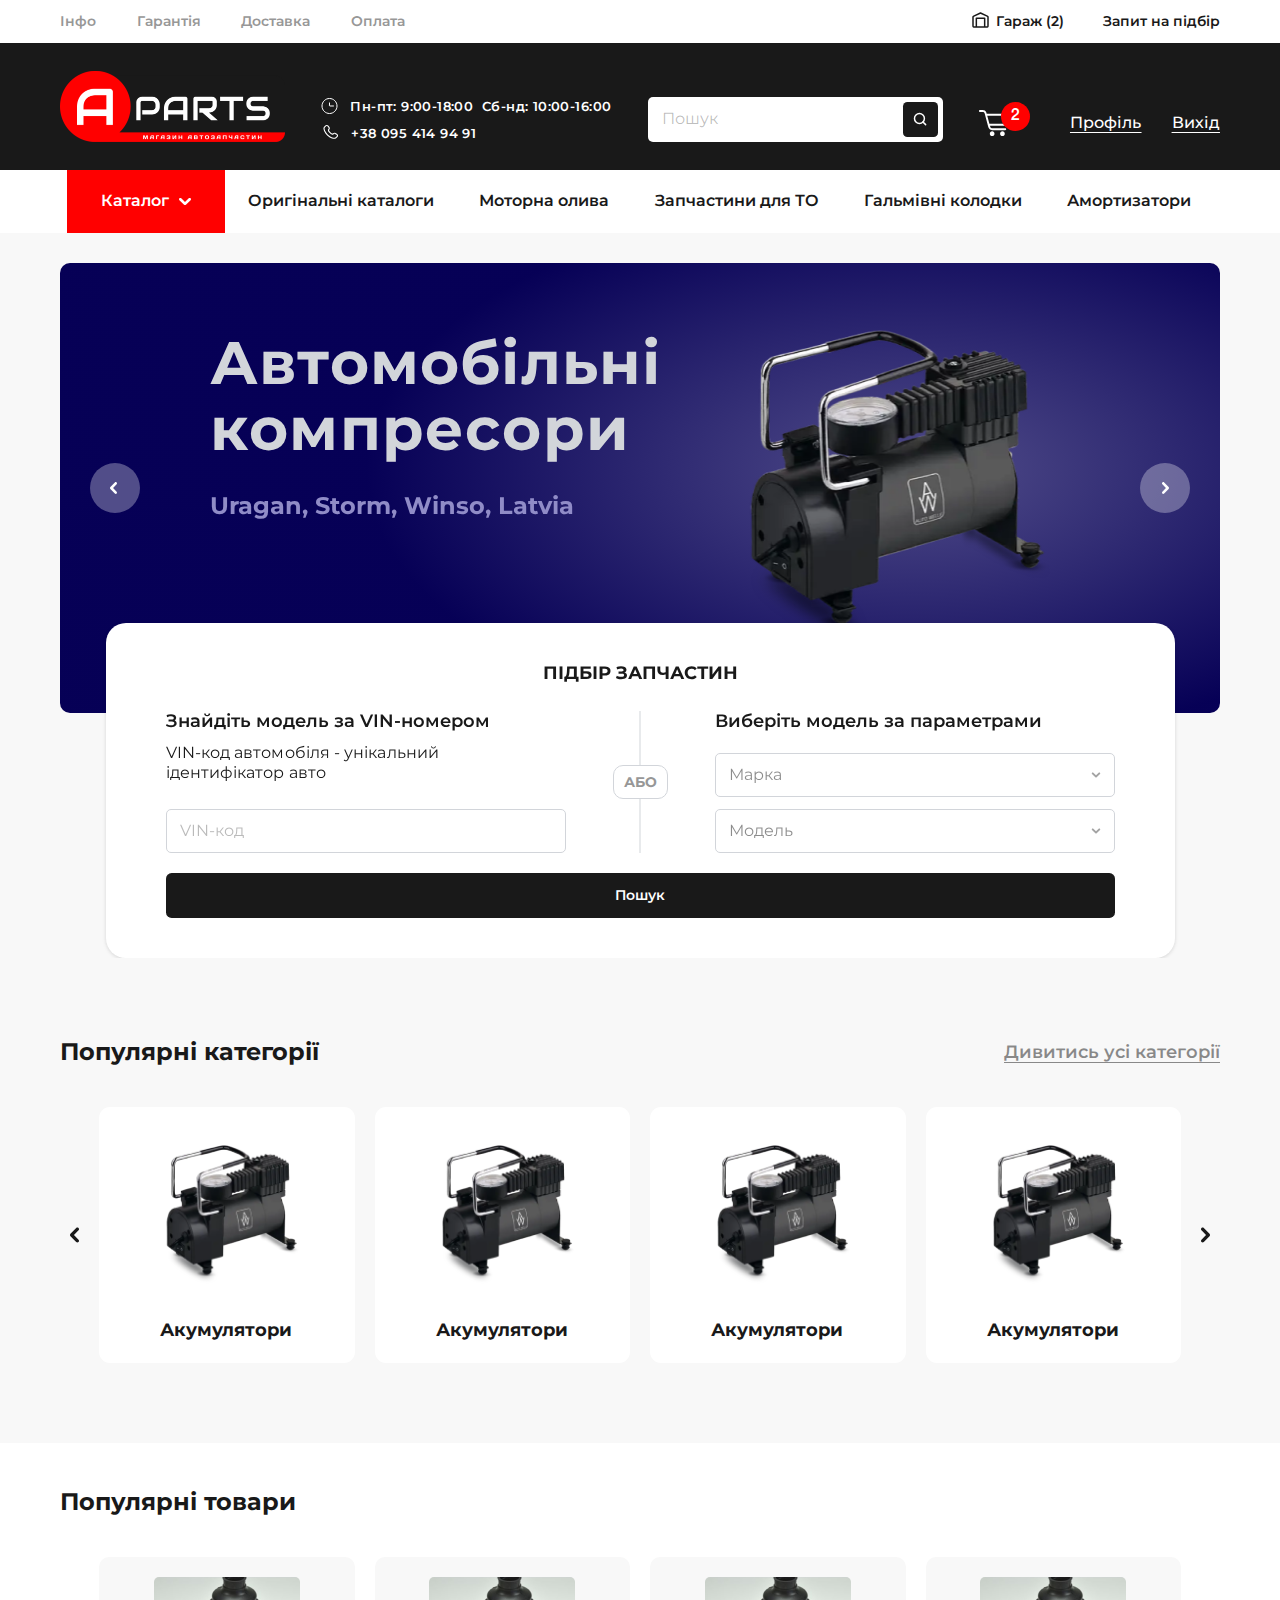
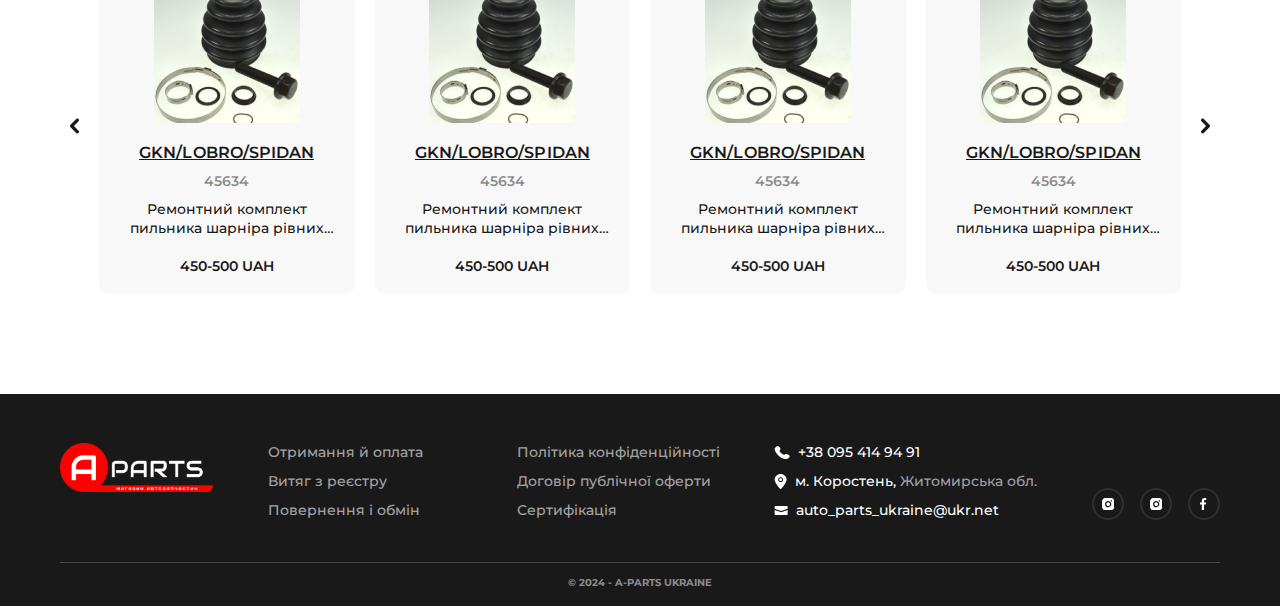
==== index.html @ 51a77a79 "first commit" ====
<!DOCTYPE html>
<html lang="uk">
<head>
    <meta charset="UTF-8">
    <meta name="viewport" content="width=device-width, initial-scale=1.0">  
    <title>Aparts</title>
    <link rel="preconnect" href="https://fonts.googleapis.com">
    <link rel="preconnect" href="https://fonts.gstatic.com" crossorigin>
    <link href="https://fonts.googleapis.com/css2?family=Montserrat:ital,wght@0,100..900;1,100..900&display=swap" rel="stylesheet">
    <link rel="stylesheet" href="https://cdn.jsdelivr.net/npm/swiper@11/swiper-bundle.min.css">
    <link rel="stylesheet" href="css/style.css">
    <link rel="stylesheet" href="css/index.css">
</head>
<body class="body"> 
    <header class="header">
        <div class="container">
            <div class="header__top">
                <nav class="header__top-menu">
                    <ul>
                        <li>
                            <a href="#">Інфо</a>
                        </li>
                        <li>
                            <a href="#">Гарантія</a>
                        </li>
                        <li>
                            <a href="#">Доставка</a>
                        </li>
                        <li>
                            <a href="#">Оплата</a>
                        </li>
                    </ul>
                </nav>
                <div class="header__top-end">
                    <a class="header__top-garage" href="#">
                        <div class="header__garage--icon">
                            <svg xmlns="http://www.w3.org/2000/svg" width="17" height="16" viewBox="0 0 17 16" fill="none">
                                <path d="M4.33333 15H2.33333C1.86662 15 1.63327 15 1.45501 14.9046C1.29821 14.8207 1.17072 14.6869 1.09082 14.5223C1 14.3351 1 14.0901 1 13.6V5.40982C1 5.0805 1 4.91584 1.04933 4.77208C1.09292 4.64501 1.16394 4.53026 1.25683 4.43683C1.3619 4.33112 1.50521 4.26424 1.79182 4.13049L8.5 1L15.2082 4.13049C15.4948 4.26424 15.6381 4.33112 15.7432 4.43683C15.8361 4.53026 15.9071 4.64501 15.9507 4.77208C16 4.91584 16 5.0805 16 5.40982V13.6C16 14.0901 16 14.3351 15.9092 14.5223C15.8293 14.6869 15.7018 14.8207 15.545 14.9046C15.3668 15 15.1334 15 14.6667 15H12.6667M4.33333 15V6.25H12.6667V15M4.33333 15H12.6667" stroke="#191919" stroke-width="1.5" stroke-linecap="round" stroke-linejoin="round"/>
                            </svg>
                            <span>2</span>
                        </div>
                        <p>Гараж <span>(2)</span></p>
                    </a> 
                    <a class="header__top-request" href="#">Запит на підбір</a>
                </div>
            </div>
        </div>
        <div class="header__inner">
            <div class="container">
                <div class="header__about-mobile">
                    <p class="header__about-item">
                        <svg xmlns="http://www.w3.org/2000/svg" width="17" height="16" viewBox="0 0 17 16" fill="none">
                            <path d="M8.5 15.5C12.6421 15.5 16 12.1421 16 8C16 3.85786 12.6421 0.5 8.5 0.5C4.35786 0.5 1 3.85786 1 8C1 12.1421 4.35786 15.5 8.5 15.5Z" stroke="white"></path>
                            <path d="M12.4706 7.99967H8.72059C8.59874 7.99967 8.5 7.90094 8.5 7.77909V4.91144" stroke="white" stroke-linecap="round"></path>
                        </svg>
                        Пн-пт: 9:00-18:00&nbsp;&nbsp;Сб-нд: 10:00-16:00
                    </p>
                    <a class="header__about-item" href="tel:+380954149491">
                        <svg xmlns="http://www.w3.org/2000/svg" width="18" height="18" viewBox="0 0 18 18" fill="none">
                            <path d="M12.4722 10.4183L12.8138 10.0786L12.0205 9.28083L11.679 9.6205L12.4722 10.4183ZM13.961 9.93633L15.3939 10.7153L15.9312 9.72693L14.4983 8.94798L13.961 9.93633ZM15.6697 12.2634L14.6043 13.3228L15.3975 14.1206L16.4629 13.0612L15.6697 12.2634ZM13.9551 13.6639C12.8676 13.7652 10.0542 13.6749 7.00817 10.6461L6.21494 11.4439C9.53899 14.7491 12.7027 14.9105 14.0595 14.784L13.9551 13.6639ZM7.00817 10.6461C4.10464 7.75908 3.62367 5.33084 3.5638 4.27739L2.44061 4.34122C2.51596 5.6671 3.11151 8.3581 6.21494 11.4439L7.00817 10.6461ZM8.03966 6.01091L8.25476 5.79702L7.46156 4.99927L7.24645 5.21315L8.03966 6.01091ZM8.42599 3.07061L7.48027 1.80731L6.57968 2.48152L7.52539 3.74482L8.42599 3.07061ZM4.29951 1.53235L3.12231 2.70286L3.91554 3.50062L5.09274 2.33011L4.29951 1.53235ZM7.64306 5.61203C7.24645 5.21315 7.24591 5.21368 7.24537 5.21422C7.24519 5.2144 7.24465 5.21495 7.24429 5.21532C7.24355 5.21606 7.2428 5.21681 7.24204 5.21758C7.24052 5.21913 7.23895 5.22075 7.23733 5.22243C7.23408 5.2258 7.23064 5.22944 7.22703 5.23337C7.21979 5.24122 7.21185 5.25021 7.20334 5.26035C7.18634 5.28064 7.16707 5.30563 7.14682 5.33551C7.10623 5.39543 7.06199 5.47465 7.02445 5.57428C6.94786 5.77757 6.90679 6.04555 6.95827 6.37739C7.05895 7.02635 7.50589 7.88358 8.65076 9.02193L9.44396 8.22415C8.37259 7.15884 8.11736 6.51055 8.06996 6.20492C8.04739 6.05947 8.07079 5.98788 8.07724 5.97094C8.08114 5.96045 8.08301 5.95938 8.07821 5.96654C8.07581 5.97004 8.07184 5.97552 8.06561 5.98291C8.06254 5.98661 8.05886 5.9908 8.05459 5.99546C8.05241 5.99779 8.05016 6.00025 8.04761 6.00282C8.04641 6.00411 8.04514 6.00542 8.04379 6.00677C8.04311 6.00745 8.04244 6.00813 8.04176 6.00882C8.04146 6.00916 8.04094 6.00969 8.04071 6.00986C8.04019 6.01039 8.03966 6.01091 7.64306 5.61203ZM8.65076 9.02193C9.79601 10.1607 10.6572 10.6038 11.3073 10.7036C11.6394 10.7545 11.9073 10.7139 12.1104 10.6382C12.21 10.6011 12.2894 10.5573 12.3494 10.5171C12.3794 10.497 12.4044 10.4779 12.4248 10.461C12.435 10.4526 12.444 10.4448 12.4518 10.4376C12.4558 10.434 12.4595 10.4306 12.4629 10.4274C12.4646 10.4257 12.4662 10.4241 12.4677 10.4226C12.4685 10.4219 12.4692 10.4211 12.47 10.4204C12.4704 10.42 12.471 10.4195 12.4711 10.4193C12.4716 10.4188 12.4722 10.4183 12.0756 10.0194C11.679 9.6205 11.6795 9.61998 11.68 9.61945C11.6802 9.6193 11.6807 9.61878 11.6811 9.6184C11.6817 9.61773 11.6824 9.61705 11.6831 9.61638C11.6845 9.6151 11.6858 9.61383 11.6871 9.61255C11.6897 9.61008 11.6922 9.60783 11.6945 9.60565C11.6991 9.60145 11.7033 9.59778 11.7071 9.59478C11.7144 9.58863 11.7199 9.58473 11.7233 9.5824C11.7303 9.57775 11.7288 9.57985 11.7177 9.58398C11.6994 9.5908 11.6258 9.61428 11.4779 9.59155C11.1679 9.54408 10.515 9.28908 9.44396 8.22415L8.65076 9.02193ZM7.48027 1.80731C6.71579 0.786118 5.21251 0.62453 4.29951 1.53235L5.09274 2.33011C5.4915 1.9336 6.19971 1.97396 6.57968 2.48152L7.48027 1.80731ZM3.5638 4.27739C3.54904 4.01781 3.6681 3.74665 3.91554 3.50062L3.12231 2.70286C2.71932 3.10356 2.4025 3.67079 2.44061 4.34122L3.5638 4.27739ZM14.6043 13.3228C14.3982 13.5278 14.1772 13.6432 13.9551 13.6639L14.0595 14.784C14.6104 14.7327 15.0618 14.4543 15.3975 14.1206L14.6043 13.3228ZM8.25476 5.79702C8.99314 5.06283 9.04804 3.90153 8.42599 3.07061L7.52539 3.74482C7.82801 4.14906 7.78301 4.67964 7.46156 4.99927L8.25476 5.79702ZM15.3939 10.7153C16.0072 11.0487 16.1028 11.8328 15.6697 12.2634L16.4629 13.0612C17.4681 12.0617 17.1582 10.3939 15.9312 9.72693L15.3939 10.7153ZM12.8138 10.0786C13.1018 9.79225 13.5654 9.7213 13.961 9.93633L14.4983 8.94798C13.6856 8.50615 12.677 8.62818 12.0205 9.28083L12.8138 10.0786Z" fill="white"></path>
                        </svg>
                        <span>+38 095 414 94 91</span>
                    </a>
                </div>
                <div class="header__main">
                    <a class="header__logo" href="index.html">
                        <img src="img/logo.png" alt="logo">
                    </a>
                    <div class="header__about">
                        <p class="header__about-item">
                            <svg xmlns="http://www.w3.org/2000/svg" width="17" height="16" viewBox="0 0 17 16" fill="none">
                                <path d="M8.5 15.5C12.6421 15.5 16 12.1421 16 8C16 3.85786 12.6421 0.5 8.5 0.5C4.35786 0.5 1 3.85786 1 8C1 12.1421 4.35786 15.5 8.5 15.5Z" stroke="white"/>
                                <path d="M12.4706 7.99967H8.72059C8.59874 7.99967 8.5 7.90094 8.5 7.77909V4.91144" stroke="white" stroke-linecap="round"/>
                            </svg>
                            Пн-пт: 9:00-18:00&nbsp;&nbsp;<br>Сб-нд: 10:00-16:00
                        </p>
                        <a class="header__about-item" href="tel:+380954149491">
                            <svg xmlns="http://www.w3.org/2000/svg" width="18" height="18" viewBox="0 0 18 18" fill="none">
                                <path d="M12.4722 10.4183L12.8138 10.0786L12.0205 9.28083L11.679 9.6205L12.4722 10.4183ZM13.961 9.93633L15.3939 10.7153L15.9312 9.72693L14.4983 8.94798L13.961 9.93633ZM15.6697 12.2634L14.6043 13.3228L15.3975 14.1206L16.4629 13.0612L15.6697 12.2634ZM13.9551 13.6639C12.8676 13.7652 10.0542 13.6749 7.00817 10.6461L6.21494 11.4439C9.53899 14.7491 12.7027 14.9105 14.0595 14.784L13.9551 13.6639ZM7.00817 10.6461C4.10464 7.75908 3.62367 5.33084 3.5638 4.27739L2.44061 4.34122C2.51596 5.6671 3.11151 8.3581 6.21494 11.4439L7.00817 10.6461ZM8.03966 6.01091L8.25476 5.79702L7.46156 4.99927L7.24645 5.21315L8.03966 6.01091ZM8.42599 3.07061L7.48027 1.80731L6.57968 2.48152L7.52539 3.74482L8.42599 3.07061ZM4.29951 1.53235L3.12231 2.70286L3.91554 3.50062L5.09274 2.33011L4.29951 1.53235ZM7.64306 5.61203C7.24645 5.21315 7.24591 5.21368 7.24537 5.21422C7.24519 5.2144 7.24465 5.21495 7.24429 5.21532C7.24355 5.21606 7.2428 5.21681 7.24204 5.21758C7.24052 5.21913 7.23895 5.22075 7.23733 5.22243C7.23408 5.2258 7.23064 5.22944 7.22703 5.23337C7.21979 5.24122 7.21185 5.25021 7.20334 5.26035C7.18634 5.28064 7.16707 5.30563 7.14682 5.33551C7.10623 5.39543 7.06199 5.47465 7.02445 5.57428C6.94786 5.77757 6.90679 6.04555 6.95827 6.37739C7.05895 7.02635 7.50589 7.88358 8.65076 9.02193L9.44396 8.22415C8.37259 7.15884 8.11736 6.51055 8.06996 6.20492C8.04739 6.05947 8.07079 5.98788 8.07724 5.97094C8.08114 5.96045 8.08301 5.95938 8.07821 5.96654C8.07581 5.97004 8.07184 5.97552 8.06561 5.98291C8.06254 5.98661 8.05886 5.9908 8.05459 5.99546C8.05241 5.99779 8.05016 6.00025 8.04761 6.00282C8.04641 6.00411 8.04514 6.00542 8.04379 6.00677C8.04311 6.00745 8.04244 6.00813 8.04176 6.00882C8.04146 6.00916 8.04094 6.00969 8.04071 6.00986C8.04019 6.01039 8.03966 6.01091 7.64306 5.61203ZM8.65076 9.02193C9.79601 10.1607 10.6572 10.6038 11.3073 10.7036C11.6394 10.7545 11.9073 10.7139 12.1104 10.6382C12.21 10.6011 12.2894 10.5573 12.3494 10.5171C12.3794 10.497 12.4044 10.4779 12.4248 10.461C12.435 10.4526 12.444 10.4448 12.4518 10.4376C12.4558 10.434 12.4595 10.4306 12.4629 10.4274C12.4646 10.4257 12.4662 10.4241 12.4677 10.4226C12.4685 10.4219 12.4692 10.4211 12.47 10.4204C12.4704 10.42 12.471 10.4195 12.4711 10.4193C12.4716 10.4188 12.4722 10.4183 12.0756 10.0194C11.679 9.6205 11.6795 9.61998 11.68 9.61945C11.6802 9.6193 11.6807 9.61878 11.6811 9.6184C11.6817 9.61773 11.6824 9.61705 11.6831 9.61638C11.6845 9.6151 11.6858 9.61383 11.6871 9.61255C11.6897 9.61008 11.6922 9.60783 11.6945 9.60565C11.6991 9.60145 11.7033 9.59778 11.7071 9.59478C11.7144 9.58863 11.7199 9.58473 11.7233 9.5824C11.7303 9.57775 11.7288 9.57985 11.7177 9.58398C11.6994 9.5908 11.6258 9.61428 11.4779 9.59155C11.1679 9.54408 10.515 9.28908 9.44396 8.22415L8.65076 9.02193ZM7.48027 1.80731C6.71579 0.786118 5.21251 0.62453 4.29951 1.53235L5.09274 2.33011C5.4915 1.9336 6.19971 1.97396 6.57968 2.48152L7.48027 1.80731ZM3.5638 4.27739C3.54904 4.01781 3.6681 3.74665 3.91554 3.50062L3.12231 2.70286C2.71932 3.10356 2.4025 3.67079 2.44061 4.34122L3.5638 4.27739ZM14.6043 13.3228C14.3982 13.5278 14.1772 13.6432 13.9551 13.6639L14.0595 14.784C14.6104 14.7327 15.0618 14.4543 15.3975 14.1206L14.6043 13.3228ZM8.25476 5.79702C8.99314 5.06283 9.04804 3.90153 8.42599 3.07061L7.52539 3.74482C7.82801 4.14906 7.78301 4.67964 7.46156 4.99927L8.25476 5.79702ZM15.3939 10.7153C16.0072 11.0487 16.1028 11.8328 15.6697 12.2634L16.4629 13.0612C17.4681 12.0617 17.1582 10.3939 15.9312 9.72693L15.3939 10.7153ZM12.8138 10.0786C13.1018 9.79225 13.5654 9.7213 13.961 9.93633L14.4983 8.94798C13.6856 8.50615 12.677 8.62818 12.0205 9.28083L12.8138 10.0786Z" fill="white"/>
                            </svg>
                            <span>+38 095 414 94 91</span>
                        </a>
                    </div>
                    <form class="header__search" action="#">
                        <input type="text" placeholder="Пошук" required>
                        <button type="submit">
                            <svg xmlns="http://www.w3.org/2000/svg" width="16" height="16" viewBox="0 0 16 16" fill="none">
                                <path d="M7.44271 12.401C10.1811 12.401 12.401 10.1811 12.401 7.44271C12.401 4.7043 10.1811 2.48438 7.44271 2.48438C4.7043 2.48438 2.48438 4.7043 2.48438 7.44271C2.48438 10.1811 4.7043 12.401 7.44271 12.401Z" stroke="white" stroke-width="1.47" stroke-linecap="round" stroke-linejoin="round"/>
                                <path d="M13.6404 13.641L10.9443 10.9449" stroke="white" stroke-width="1.47" stroke-linecap="round" stroke-linejoin="round"/>
                            </svg>
                        </button>
                    </form>
        
                    <div class="header__user-actions">
                        <button class="header__search-button">
                            <svg xmlns="http://www.w3.org/2000/svg" width="21" height="23" viewBox="0 0 21 23" fill="none">
                                <g clip-path="url(#clip0_5_4954)">
                                  <path d="M9.5 18.42C14.1944 18.42 18 14.6145 18 9.92004C18 5.22562 14.1944 1.42004 9.5 1.42004C4.80558 1.42004 1 5.22562 1 9.92004C1 14.6145 4.80558 18.42 9.5 18.42Z" stroke="white" stroke-width="1.6" stroke-linecap="round" stroke-linejoin="round"/>
                                  <path d="M20 21.42L15 16.42" stroke="white" stroke-width="1.6" stroke-linecap="round" stroke-linejoin="round"/>
                                </g>
                                <defs>
                                  <clipPath id="clip0_5_4954">
                                    <rect width="21" height="22" fill="white" transform="translate(0 0.420044)"/>
                                  </clipPath>
                                </defs>
                              </svg>
                        </button>

                        <a class="header__cart" href="basket.html">
                            <svg xmlns="http://www.w3.org/2000/svg" width="30" height="26" viewBox="0 0 30 26" fill="none">
                                <g clip-path="url(#clip0_5_2820)">
                                  <path d="M0.951994 1.9107C0.439382 1.9107 0 1.47535 0 0.943256C0 0.435349 0.439382 0 0.951994 0H3.44182C3.46623 0 3.51505 0 3.53946 0C4.41823 0.024186 5.19935 0.193488 5.85842 0.604651C6.59072 1.06419 7.12775 1.76558 7.42067 2.80558C7.42067 2.82977 7.42067 2.85395 7.44508 2.87814L7.68918 3.84558H29.048C29.585 3.84558 30 4.28093 30 4.78884C30 4.88558 29.9756 4.98233 29.9512 5.07907L27.4614 15.0195C27.3637 15.4549 26.9731 15.7451 26.5338 15.7451H10.9113C11.2531 17.0028 11.5948 17.68 12.0586 17.9944C12.62 18.3572 13.5964 18.3814 15.2319 18.3572H15.2563H26.2897C26.8267 18.3572 27.2417 18.7926 27.2417 19.3005C27.2417 19.8326 26.8023 20.2437 26.2897 20.2437H15.2563C13.2303 20.2679 11.9854 20.2195 10.9845 19.5665C9.95932 18.8893 9.42229 17.7284 8.88527 15.6242L5.61432 3.36186C5.61432 3.33767 5.61432 3.33767 5.58991 3.31349C5.44345 2.7814 5.19935 2.4186 4.85761 2.22512C4.51587 2.00744 4.05207 1.9107 3.51505 1.9107C3.49064 1.9107 3.46623 1.9107 3.44182 1.9107H0.951994ZM23.4337 21.3563C24.7274 21.3563 25.7771 22.3963 25.7771 23.6781C25.7771 24.96 24.7274 26 23.4337 26C22.14 26 21.0903 24.96 21.0903 23.6781C21.0903 22.3963 22.14 21.3563 23.4337 21.3563ZM13.157 21.3563C14.4508 21.3563 15.5004 22.3963 15.5004 23.6781C15.5004 24.96 14.4508 26 13.157 26C11.8633 26 10.8137 24.96 10.8137 23.6781C10.8137 22.3963 11.8633 21.3563 13.157 21.3563ZM8.2262 5.73209L10.3987 13.8344H25.8015L27.8275 5.73209H8.2262Z" fill="white"/>
                                </g>
                                <defs>
                                  <clipPath id="clip0_5_2820">
                                    <rect width="30" height="26" fill="white"/>
                                  </clipPath>
                                </defs>
                            </svg>
                            <span>2</span>
                        </a>
                        <div class="header__user-account">
                            <a class="header__profile" href="#">
                                <span class="header__profile-icon">
                                    <svg xmlns="http://www.w3.org/2000/svg" width="22" height="23" viewBox="0 0 22 23" fill="none">
                                        <g clip-path="url(#clip0_5_4964)">
                                          <path d="M21.8346 11.4199C21.8346 5.45071 16.9705 0.586548 11.0013 0.586548C5.03214 0.586548 0.167969 5.45071 0.167969 11.4199C0.167969 14.5615 1.52214 17.389 3.66714 19.3715C3.66714 19.3824 3.66714 19.3824 3.6563 19.3932C3.76464 19.5015 3.89464 19.5882 4.00297 19.6857C4.06797 19.7399 4.12214 19.794 4.18714 19.8374C4.38214 19.9999 4.5988 20.1516 4.80464 20.3032C4.88047 20.3574 4.94547 20.4007 5.0213 20.4549C5.22714 20.5957 5.4438 20.7257 5.6713 20.8449C5.74714 20.8882 5.8338 20.9424 5.90964 20.9857C6.1263 21.1049 6.3538 21.2132 6.59214 21.3107C6.6788 21.354 6.76547 21.3974 6.85214 21.4299C7.09047 21.5274 7.3288 21.614 7.56714 21.6899C7.6538 21.7224 7.74047 21.7549 7.82714 21.7765C8.08714 21.8524 8.34714 21.9174 8.60714 21.9824C8.68297 22.004 8.7588 22.0257 8.84547 22.0365C9.1488 22.1015 9.45214 22.1449 9.7663 22.1774C9.80964 22.1774 9.85297 22.1882 9.8963 22.199C10.2646 22.2316 10.633 22.2532 11.0013 22.2532C11.3696 22.2532 11.738 22.2316 12.0955 22.199C12.1388 22.199 12.1821 22.1882 12.2255 22.1774C12.5396 22.1449 12.843 22.1015 13.1463 22.0365C13.2221 22.0257 13.298 21.9932 13.3846 21.9824C13.6446 21.9174 13.9155 21.8632 14.1646 21.7765C14.2513 21.744 14.338 21.7115 14.4246 21.6899C14.663 21.6032 14.9121 21.5274 15.1396 21.4299C15.2263 21.3974 15.313 21.354 15.3996 21.3107C15.6271 21.2132 15.8546 21.1049 16.0821 20.9857C16.1688 20.9424 16.2446 20.8882 16.3205 20.8449C16.5371 20.7149 16.7538 20.5957 16.9705 20.4549C17.0463 20.4115 17.1113 20.3574 17.1871 20.3032C17.4038 20.1516 17.6096 19.9999 17.8046 19.8374C17.8696 19.7832 17.9238 19.729 17.9888 19.6857C18.108 19.5882 18.2271 19.4907 18.3355 19.3932C18.3355 19.3824 18.3355 19.3824 18.3246 19.3715C20.4805 17.389 21.8346 14.5615 21.8346 11.4199ZM16.353 16.804C13.4171 14.8324 8.60714 14.8324 5.64964 16.804C5.17297 17.1182 4.78297 17.4865 4.45797 17.8874C2.8113 16.219 1.79297 13.9332 1.79297 11.4199C1.79297 6.33905 5.92047 2.21155 11.0013 2.21155C16.0821 2.21155 20.2096 6.33905 20.2096 11.4199C20.2096 13.9332 19.1913 16.219 17.5446 17.8874C17.2305 17.4865 16.8296 17.1182 16.353 16.804Z" fill="white"/>
                                          <path d="M11 5.92737C8.7575 5.92737 6.9375 7.74737 6.9375 9.98988C6.9375 12.189 8.66 13.9765 10.9458 14.0415C10.9783 14.0415 11.0217 14.0415 11.0433 14.0415C11.065 14.0415 11.0975 14.0415 11.1192 14.0415C11.13 14.0415 11.1408 14.0415 11.1408 14.0415C13.3292 13.9657 15.0517 12.189 15.0625 9.98988C15.0625 7.74737 13.2425 5.92737 11 5.92737Z" fill="white"/>
                                        </g>
                                        <defs>
                                          <clipPath id="clip0_5_4964">
                                            <rect width="22" height="22" fill="white" transform="translate(0 0.420044)"/>
                                          </clipPath>
                                        </defs>
                                    </svg>
                                </span>    
                                Профіль
                            </a>
                            <button class="header__logout">Вихід</button>
                        </div>
                    </div>  
                    
                    <button class="header__burger">
                        <svg xmlns="http://www.w3.org/2000/svg" width="43" height="26" viewBox="0 0 43 26" fill="none">
                            <line x1="1.75" y1="2.16998" x2="41.25" y2="2.16998" stroke="white" stroke-width="2.5" stroke-linecap="round"/>
                            <line x1="1.75" y1="13.17" x2="41.25" y2="13.17" stroke="white" stroke-width="2.5" stroke-linecap="round"/>
                            <line x1="13.75" y1="24.17" x2="41.25" y2="24.17" stroke="white" stroke-width="2.5" stroke-linecap="round"/>
                        </svg>
                    </button>
                </div>
            </div>
        </div>      
        <div class="header__menu-content">
            <div class="container">
                <div class="header__menu-top">
                    <p class="header__menu-name">Меню</p>
                    <button class="header__menu-close">
                        <svg xmlns="http://www.w3.org/2000/svg" width="22" height="22" viewBox="0 0 22 22" fill="none">
                            <line x1="2.20117" y1="20.1316" x2="20.2324" y2="2.10042" stroke="#979797" stroke-width="2.5" stroke-linecap="round"/>
                            <line x1="1.96894" y1="2.10059" x2="20.0002" y2="20.1318" stroke="#979797" stroke-width="2.5" stroke-linecap="round"/>
                        </svg>
                    </button>
                </div>

                <nav class="header__menu">
                    <ul>
                        <li class="header__box">
                            <button class="header__link header__link-open">
                                Каталог
                                <svg xmlns="http://www.w3.org/2000/svg" width="12" height="7" viewBox="0 0 12 7" fill="none">
                                    <path fill-rule="evenodd" clip-rule="evenodd" d="M0.390524 0.372775C0.911223 -0.124258 1.75544 -0.124258 2.27614 0.372775L6 3.92735L9.72386 0.372774C10.2446 -0.124258 11.0888 -0.124258 11.6095 0.372774C12.1302 0.869787 12.1302 1.67563 11.6095 2.17267L6.9428 6.62723C6.42212 7.12426 5.5779 7.12426 5.0572 6.62723L0.390524 2.17267C-0.130175 1.67564 -0.130175 0.869788 0.390524 0.372775Z" fill="white"/>
                                </svg>
                            </button>
                            <div class="header__link-menu">
                                <div class="header__link-menu--content">
                                    <a class="header__link" href="#">Каталог 1</a>
                                    <a class="header__link" href="#">Каталог 2</a>
                                    <a class="header__link" href="#">Каталог 3</a>
                                    <a class="header__link" href="#">Каталог 4</a>
                                    <a class="header__link" href="#">Каталог 5</a>
                                </div>
                            </div>
                        </li>
                        <li>
                            <a class="header__link" href="#">Оригінальні каталоги</a>
                        </li>
                        <li>
                            <a class="header__link" href="#">Моторна олива</a>
                        </li>
                        <li>
                            <a class="header__link" href="#">Запчастини для ТО</a>
                        </li>
                        <li>
                            <a class="header__link" href="#">Гальмівні колодки</a>
                        </li>
                        <li>
                            <a class="header__link" href="#">Амортизатори</a>
                        </li>
                    </ul>
                </nav>

                <div class="header__block">
                    <ul>
                        <li>
                            <a href="#">Отримання й оплата</a>
                        </li>
                        <li>
                            <a href="#">Витяг з реєстру</a>
                        </li>
                        <li>
                            <a href="#">Повернення і обмін</a>
                        </li>
                    </ul>
                    <ul>
                        <li>
                            <a href="#">Політика конфіденційності</a>
                        </li>
                        <li>
                            <a href="#">Договір публічної оферти</a>
                        </li>
                        <li>
                            <a href="#">Сертифікація</a>
                        </li>
                    </ul>
                </div>
            </div>
        </div>  
    </header>

    <main class="main">
        <section class="hero">
            <div class="container">
                <div class="hero__inner">
                    <div class="hero__slider">
                        <div class="swiper-wrapper">
                            <div class="hero__slide swiper-slide">
                                <div class="hero__slide-content">
                                    <h1>Автомобільні компресори</h1>
                                    <p>Uragan, Storm, Winso, Latvia</p>
                                </div>
                                <div class="hero__slide-image">
                                    <img src="img/hero/slide-1.png" alt="">
                                </div>
                            </div>
                            <div class="hero__slide swiper-slide">
                                <div class="hero__slide-content">
                                    <h2>Автомобільні компресори</h2>
                                    <p>Uragan, Storm, Winso, Latvia</p>
                                </div>
                                <div class="hero__slide-image">
                                    <img src="img/hero/slide-1.png" alt="">
                                </div>
                            </div>
                            <div class="hero__slide swiper-slide">
                                <div class="hero__slide-content">
                                    <h2>Автомобільні компресори</h2>
                                    <p>Uragan, Storm, Winso, Latvia</p>
                                </div>
                                <div class="hero__slide-image">
                                    <img src="img/hero/slide-1.png" alt="">
                                </div>
                            </div>
                        </div>
                        <div class="hero__slider-button">
                            <span class="hero__slide-prev">
                                <svg xmlns="http://www.w3.org/2000/svg" width="50" height="50" viewBox="0 0 50 50" fill="none">
                                    <circle cx="25" cy="25" r="25" fill="white" fill-opacity="0.3"/>
                                    <path fill-rule="evenodd" clip-rule="evenodd" d="M26.6272 19.3905C27.1243 19.9112 27.1243 20.7554 26.6272 21.2761L23.0726 25L26.6272 28.7239C27.1243 29.2446 27.1243 30.0888 26.6272 30.6095C26.1302 31.1302 25.3244 31.1302 24.8273 30.6095L20.3728 25.9428C19.8757 25.4221 19.8757 24.5779 20.3728 24.0572L24.8273 19.3905C25.3244 18.8698 26.1302 18.8698 26.6272 19.3905Z" fill="white"/>
                                </svg>
                            </span>
                            <span class="hero__slide-next">
                                <svg xmlns="http://www.w3.org/2000/svg" width="50" height="50" viewBox="0 0 50 50" fill="none">
                                    <circle cx="25" cy="25" r="25" fill="white" fill-opacity="0.3"/>
                                    <path fill-rule="evenodd" clip-rule="evenodd" d="M22.3728 30.6095C21.8757 30.0888 21.8757 29.2446 22.3728 28.7239L25.9274 25L22.3728 21.2761C21.8757 20.7554 21.8757 19.9112 22.3728 19.3905C22.8698 18.8698 23.6756 18.8698 24.1727 19.3905L28.6272 24.0572C29.1243 24.5779 29.1243 25.4221 28.6272 25.9428L24.1727 30.6095C23.6756 31.1302 22.8698 31.1302 22.3728 30.6095Z" fill="white"/>
                                </svg>
                            </span>
                        </div>
                    </div>
                    <div class="hero__form">
                        <h2>ПІДБІР ЗАПЧАСТИН</h2>
                        <div class="hero__form-box">
                            <div class="hero__form-block">
                                <div class="hero__form-name">
                                    <h3>Знайдіть модель за VIN-номером</h3>
                                    <p>VIN-код автомобіля - унікальний ідентифікатор авто</p>
                                </div>
                                <div class="hero__form-content">
                                    <input id="vin-input" type="text" placeholder="VIN-код" maxlength="17">
                                </div>   
                                
                                <button class="hero__form-btn on-mobile" id="vin-search-btn">Пошук</button>
                            </div>
                            <div class="hero__form-middle">
                                <span>АБО</span>
                            </div>
                            <div class="hero__form-block">
                                <div class="hero__form-name">
                                    <h3>Виберіть модель за параметрами</h3>
                                </div>
                                <div class="hero__form-content">
                                    <select id="mark-select">
                                        <option value="">Марка</option>
                                        <option value="mark-1">mark 1</option>
                                        <option value="mark-2">mark 2</option>
                                    </select>
                                    <select id="model-select">
                                        <option value="">Модель</option>
                                        <option value="model-1">model 1</option>
                                        <option value="model-2">model 2</option>
                                    </select>
                                </div>
                            </div>
                        </div>
                        <button class="hero__form-btn" id="search-btn">Пошук</button>
                    </div>
                </div>
            </div>
        </section>

        <section class="popular">
            <div class="container">
                <div class="popular__inner">
                    <div class="popular__top">
                        <h2>Популярні категорії</h2>
                        <a class="popular__more" href="#">Дивитись усі категорії</a>
                    </div>
                    <div class="popular__content">
                        <span class="popular__slide-prev">
                            <svg xmlns="http://www.w3.org/2000/svg" width="9" height="16" viewBox="0 0 9 16" fill="none">
                                <path fill-rule="evenodd" clip-rule="evenodd" d="M8.52072 0.988155C9.15976 1.63903 9.15976 2.6943 8.52072 3.34517L3.95055 8L8.52072 12.6548C9.15976 13.3057 9.15976 14.361 8.52072 15.0118C7.8817 15.6627 6.84561 15.6627 6.20657 15.0118L0.47928 9.1785C-0.15976 8.52765 -0.15976 7.47237 0.47928 6.8215L6.20657 0.988155C6.84561 0.337282 7.8817 0.337282 8.52072 0.988155Z" fill="#191919"/>
                            </svg>
                        </span>
                        <div class="popular__slider">
                            <div class="swiper-wrapper">
                                <a class="popular__categories-slide swiper-slide" href="#">
                                    <div class="popular__categories-slide-image">
                                        <img src="img/popular/slide-1.png" alt="">
                                    </div>
                                    <h3>Акумулятори</h3>
                                </a>
                                <a class="popular__categories-slide swiper-slide" href="#">
                                    <div class="popular__categories-slide-image">
                                        <img src="img/popular/slide-1.png" alt="">
                                    </div>
                                    <h3>Акумулятори</h3>
                                </a>
                                <a class="popular__categories-slide swiper-slide" href="#">
                                    <div class="popular__categories-slide-image">
                                        <img src="img/popular/slide-1.png" alt="">
                                    </div>
                                    <h3>Акумулятори</h3>
                                </a>
                                <a class="popular__categories-slide swiper-slide" href="#">
                                    <div class="popular__categories-slide-image">
                                        <img src="img/popular/slide-1.png" alt="">
                                    </div>
                                    <h3>Акумулятори</h3>
                                </a>
                                <a class="popular__categories-slide swiper-slide" href="#">
                                    <div class="popular__categories-slide-image">
                                        <img src="img/popular/slide-1.png" alt="">
                                    </div>
                                    <h3>Акумулятори</h3>
                                </a>
                                <a class="popular__categories-slide swiper-slide" href="#">
                                    <div class="popular__categories-slide-image">
                                        <img src="img/popular/slide-1.png" alt="">
                                    </div>
                                    <h3>Акумулятори</h3>
                                </a>
                                <a class="popular__categories-slide swiper-slide" href="#">
                                    <div class="popular__categories-slide-image">
                                        <img src="img/popular/slide-1.png" alt="">
                                    </div>
                                    <h3>Акумулятори</h3>
                                </a>
                                <a class="popular__categories-slide swiper-slide" href="#">
                                    <div class="popular__categories-slide-image">
                                        <img src="img/popular/slide-1.png" alt="">
                                    </div>
                                    <h3>Акумулятори</h3>
                                </a>
                            </div>
                        </div>
                        <span class="popular__slide-next">
                            <svg xmlns="http://www.w3.org/2000/svg" width="9" height="16" viewBox="0 0 9 16" fill="none">
                                <path fill-rule="evenodd" clip-rule="evenodd" d="M0.479281 15.0118C-0.15976 14.361 -0.15976 13.3057 0.479281 12.6548L5.04945 8L0.479281 3.34518C-0.15976 2.69431 -0.15976 1.63903 0.479281 0.988156C1.1183 0.337281 2.15439 0.337281 2.79343 0.988156L8.52072 6.8215C9.15976 7.47235 9.15976 8.52763 8.52072 9.1785L2.79343 15.0118C2.15439 15.6627 1.1183 15.6627 0.479281 15.0118Z" fill="#191919"/>
                            </svg>
                        </span>
                    </div>
                    <div class="popular__bottom">
                        <a class="popular__more" href="#">Дивитись усі категорії</a>
                    </div>
                </div>
            </div>
        </section>



        <section class="popular popular-bg">
            <div class="container">
                <div class="popular__inner">
                    <div class="popular__top">
                        <h2>Популярні товари</h2>
                    </div>
                    <div class="popular__content">
                        <span class="popular__slide-prev">
                            <svg xmlns="http://www.w3.org/2000/svg" width="9" height="16" viewBox="0 0 9 16" fill="none">
                                <path fill-rule="evenodd" clip-rule="evenodd" d="M8.52072 0.988155C9.15976 1.63903 9.15976 2.6943 8.52072 3.34517L3.95055 8L8.52072 12.6548C9.15976 13.3057 9.15976 14.361 8.52072 15.0118C7.8817 15.6627 6.84561 15.6627 6.20657 15.0118L0.47928 9.1785C-0.15976 8.52765 -0.15976 7.47237 0.47928 6.8215L6.20657 0.988155C6.84561 0.337282 7.8817 0.337282 8.52072 0.988155Z" fill="#191919"/>
                            </svg>
                        </span>
                        <div class="popular__slider">
                            <div class="swiper-wrapper">
                                <div class="popular__product-slide swiper-slide">
                                    <a class="popular__product-slide-image" href="#">
                                        <img src="img/popular/slide-2.png" alt="">
                                    </a>
                                    <div class="popular__product-content">
                                        <a href="#">
                                            <h3>GKN/LOBRO/SPIDAN</h3>
                                        </a>
                                        <div class="popular__product-block">
                                            <p>45634</p>
                                            <p>Ремонтний комплект пильника шарніра рівних кутових швидкостей, з елементами монтажу </p>
                                        </div>
                                    </div>
                                    <p>450-500 UAH</p>
                                </div>
                                <div class="popular__product-slide swiper-slide">
                                    <a class="popular__product-slide-image" href="#">
                                        <img src="img/popular/slide-2.png" alt="">
                                    </a>
                                    <div class="popular__product-content">
                                        <a href="#">
                                            <h3>GKN/LOBRO/SPIDAN</h3>
                                        </a>
                                        <div class="popular__product-block">
                                            <p>45634</p>
                                            <p>Ремонтний комплект пильника шарніра рівних кутових швидкостей, з елементами монтажу </p>
                                        </div>
                                    </div>
                                    <p>450-500 UAH</p>
                                </div>
                                <div class="popular__product-slide swiper-slide">
                                    <a class="popular__product-slide-image" href="#">
                                        <img src="img/popular/slide-2.png" alt="">
                                    </a>
                                    <div class="popular__product-content">
                                        <a href="#">
                                            <h3>GKN/LOBRO/SPIDAN</h3>
                                        </a>
                                        <div class="popular__product-block">
                                            <p>45634</p>
                                            <p>Ремонтний комплект пильника шарніра рівних кутових швидкостей, з елементами монтажу </p>
                                        </div>
                                    </div>
                                    <p>450-500 UAH</p>
                                </div>
                                <div class="popular__product-slide swiper-slide">
                                    <a class="popular__product-slide-image" href="#">
                                        <img src="img/popular/slide-2.png" alt="">
                                    </a>
                                    <div class="popular__product-content">
                                        <a href="#">
                                            <h3>GKN/LOBRO/SPIDAN</h3>
                                        </a>
                                        <div class="popular__product-block">
                                            <p>45634</p>
                                            <p>Ремонтний комплект пильника шарніра рівних кутових швидкостей, з елементами монтажу </p>
                                        </div>
                                    </div>
                                    <p>450-500 UAH</p>
                                </div>
                                <div class="popular__product-slide swiper-slide">
                                    <a class="popular__product-slide-image" href="#">
                                        <img src="img/popular/slide-2.png" alt="">
                                    </a>
                                    <div class="popular__product-content">
                                        <a href="#">
                                            <h3>GKN/LOBRO/SPIDAN</h3>
                                        </a>
                                        <div class="popular__product-block">
                                            <p>45634</p>
                                            <p>Ремонтний комплект пильника шарніра рівних кутових швидкостей, з елементами монтажу </p>
                                        </div>
                                    </div>
                                    <p>450-500 UAH</p>
                                </div>
                                <div class="popular__product-slide swiper-slide">
                                    <a class="popular__product-slide-image" href="#">
                                        <img src="img/popular/slide-2.png" alt="">
                                    </a>
                                    <div class="popular__product-content">
                                        <a href="#">
                                            <h3>GKN/LOBRO/SPIDAN</h3>
                                        </a>
                                        <div class="popular__product-block">
                                            <p>45634</p>
                                            <p>Ремонтний комплект пильника шарніра рівних кутових швидкостей, з елементами монтажу </p>
                                        </div>
                                    </div>
                                    <p>450-500 UAH</p>
                                </div>                                
                            </div>
                        </div>
                        <span class="popular__slide-next">
                            <svg xmlns="http://www.w3.org/2000/svg" width="9" height="16" viewBox="0 0 9 16" fill="none">
                                <path fill-rule="evenodd" clip-rule="evenodd" d="M0.479281 15.0118C-0.15976 14.361 -0.15976 13.3057 0.479281 12.6548L5.04945 8L0.479281 3.34518C-0.15976 2.69431 -0.15976 1.63903 0.479281 0.988156C1.1183 0.337281 2.15439 0.337281 2.79343 0.988156L8.52072 6.8215C9.15976 7.47235 9.15976 8.52763 8.52072 9.1785L2.79343 15.0118C2.15439 15.6627 1.1183 15.6627 0.479281 15.0118Z" fill="#191919"/>
                            </svg>
                        </span>
                    </div>
                </div>
            </div>
        </section>


    </main>

    <footer class="footer">
        <div class="container">
            <div class="footer__inner">
                <div class="footer__top">
                    <a class="footer__logo" href="index.html">
                        <img src="img/logo.png" alt="">
                    </a>
                    <div class="footer__block">
                        <ul>
                            <li>
                                <a href="#">Отримання й оплата</a>
                            </li>
                            <li>
                                <a href="#">Витяг з реєстру</a>
                            </li>
                            <li>
                                <a href="#">Повернення і обмін</a>
                            </li>
                        </ul>
                        <ul>
                            <li>
                                <a href="#">Політика конфіденційності</a>
                            </li>
                            <li>
                                <a href="#">Договір публічної оферти</a>
                            </li>
                            <li>
                                <a href="#">Сертифікація</a>
                            </li>
                        </ul>
                    </div>
                    <div class="footer__about">
                        <a class="footer__about-item" href="tel:+380954149491">
                            <svg xmlns="http://www.w3.org/2000/svg" width="16" height="13" viewBox="0 0 16 13" fill="none">
                                <path d="M11.1002 8.34006L10.7206 8.68632C10.7206 8.68632 9.81846 9.50952 7.35596 7.26258C4.89348 5.01572 5.79563 4.19256 5.79563 4.19256L6.03463 3.97448C6.62346 3.43724 6.67896 2.5747 6.16521 1.94502L5.11443 0.656943C4.47861 -0.122417 3.25001 -0.22537 2.52126 0.439575L1.21326 1.63305C0.851909 1.96276 0.609759 2.39016 0.639126 2.8643C0.714251 4.07728 1.31231 6.68714 4.64951 9.73213C8.18846 12.9612 11.509 13.0895 12.867 12.9733C13.2965 12.9366 13.67 12.7359 13.971 12.4612L15.1548 11.3811C15.9539 10.652 15.7285 9.40201 14.7061 8.89202L13.114 8.0978C12.4427 7.76293 11.6249 7.86127 11.1002 8.34006Z" fill="white"/>
                            </svg>
                            +38 095 414 94 91
                        </a>
                        <div class="footer__about-item">
                            <svg xmlns="http://www.w3.org/2000/svg" width="13" height="15" viewBox="0 0 13 15" fill="none">
                                <path fill-rule="evenodd" clip-rule="evenodd" d="M6.63672 4.21875C5.80822 4.21875 5.13672 4.84828 5.13672 5.625C5.13672 6.40172 5.80822 7.03125 6.63672 7.03125C7.46522 7.03125 8.13672 6.40172 8.13672 5.625C8.13672 4.84828 7.46522 4.21875 6.63672 4.21875ZM6.63672 7.96875C5.25622 7.96875 4.13672 6.91969 4.13672 5.625C4.13672 4.33031 5.25622 3.28125 6.63672 3.28125C8.01722 3.28125 9.13672 4.33031 9.13672 5.625C9.13672 6.91969 8.01722 7.96875 6.63672 7.96875ZM6.63672 0C3.32322 0 0.636719 2.51859 0.636719 5.625C0.636719 7.97719 5.63922 15.0052 6.63672 15C7.61872 15.0052 12.6367 7.94531 12.6367 5.625C12.6367 2.51859 9.95022 0 6.63672 0Z" fill="white"/>
                            </svg>
                            <p>м. Коростень, <span>Житомирська обл.</span></p>
                        </div>
                        <a class="footer__about-item" href="mailto:auto_parts_ukraine@ukr.net">
                            <svg xmlns="http://www.w3.org/2000/svg" width="14" height="9" viewBox="0 0 14 9" fill="none">
                                <path d="M13.6367 0.5625V2.8125L7.13672 5.0625L0.636719 2.8125V0.5625C0.636719 0.413316 0.705201 0.270242 0.827099 0.164753C0.948998 0.0592633 1.11433 0 1.28672 0H12.9867C13.1591 0 13.3244 0.0592633 13.4463 0.164753C13.5682 0.270242 13.6367 0.413316 13.6367 0.5625ZM0.636719 4.02413V8.4375C0.636719 8.58668 0.705201 8.72976 0.827099 8.83525C0.948998 8.94074 1.11433 9 1.28672 9H12.9867C13.1591 9 13.3244 8.94074 13.4463 8.83525C13.5682 8.72976 13.6367 8.58668 13.6367 8.4375V4.02413L7.13672 6.27413L0.636719 4.02413Z" fill="white"/>
                            </svg>
                            auto_parts_ukraine@ukr.net
                        </a>
                    </div>
                    <div class="footer__social">
                        <a class="footer__social-item" href="#" target="_blank">
                            <svg xmlns="http://www.w3.org/2000/svg" width="12" height="12" viewBox="0 0 12 12" fill="none">
                                <g clip-path="url(#clip0_5_3203)">
                                  <path d="M12.268 3.63267C12.2612 3.1159 12.1643 2.60426 11.9817 2.12065C11.8234 1.71273 11.5815 1.34226 11.2717 1.03292C10.9618 0.723575 10.5907 0.482162 10.1821 0.324102C9.70395 0.144896 9.19877 0.0479953 8.6881 0.0375277C8.03062 0.00818789 7.82216 0 6.15316 0C4.48416 0 4.27024 4.57531e-08 3.61754 0.0375277C3.1071 0.0480722 2.60216 0.144971 2.12418 0.324102C1.71552 0.482052 1.34437 0.723426 1.0345 1.03278C0.724631 1.34214 0.482855 1.71266 0.324642 2.12065C0.144777 2.59768 0.0479262 3.1019 0.0382736 3.61152C0.00888493 4.2686 0 4.4767 0 6.14293C0 7.80915 -5.09215e-09 8.02204 0.0382736 8.67434C0.0485254 9.18471 0.144893 9.68826 0.324642 10.1666C0.48312 10.5744 0.725077 10.9448 1.03505 11.254C1.34503 11.5633 1.7162 11.8045 2.12487 11.9624C2.60153 12.1488 3.10657 12.2527 3.61822 12.2695C4.27639 12.2988 4.48484 12.3077 6.15385 12.3077C7.82285 12.3077 8.03677 12.3077 8.68947 12.2695C9.20012 12.2594 9.70533 12.1628 10.1835 11.9836C10.592 11.8253 10.963 11.5839 11.2728 11.2746C11.5827 10.9652 11.8245 10.5949 11.983 10.187C12.1628 9.70942 12.2592 9.20586 12.2694 8.69481C12.2988 8.03841 12.3077 7.83031 12.3077 6.1634C12.3063 4.49717 12.3063 4.28565 12.268 3.63267ZM6.14906 9.29388C4.40351 9.29388 2.98944 7.88216 2.98944 6.13952C2.98944 4.39687 4.40351 2.98515 6.14906 2.98515C6.98704 2.98515 7.79071 3.31749 8.38325 3.90904C8.97579 4.5006 9.30868 5.30293 9.30868 6.13952C9.30868 6.97611 8.97579 7.77843 8.38325 8.36999C7.79071 8.96155 6.98704 9.29388 6.14906 9.29388ZM9.43444 3.60401C9.33766 3.6041 9.24181 3.58514 9.15238 3.54821C9.06295 3.51128 8.9817 3.4571 8.91327 3.38878C8.84483 3.32046 8.79056 3.23934 8.75357 3.15006C8.71658 3.06078 8.69758 2.96509 8.69767 2.86847C8.69767 2.77193 8.71672 2.67632 8.75373 2.58713C8.79074 2.49793 8.84498 2.41688 8.91337 2.34861C8.98175 2.28034 9.06293 2.22619 9.15228 2.18924C9.24163 2.15229 9.33739 2.13327 9.4341 2.13327C9.5308 2.13327 9.62657 2.15229 9.71591 2.18924C9.80526 2.22619 9.88644 2.28034 9.95483 2.34861C10.0232 2.41688 10.0775 2.49793 10.1145 2.58713C10.1515 2.67632 10.1705 2.77193 10.1705 2.86847C10.1705 3.27514 9.84109 3.60401 9.43444 3.60401Z" fill="white"/>
                                  <path d="M6.15659 8.00264C7.17722 8.00264 8.00459 7.17526 8.00459 6.15464C8.00459 5.13402 7.17722 4.30664 6.15659 4.30664C5.13597 4.30664 4.30859 5.13402 4.30859 6.15464C4.30859 7.17526 5.13597 8.00264 6.15659 8.00264Z" fill="white"/>
                                </g>
                                <defs>
                                  <clipPath id="clip0_5_3203">
                                    <rect width="12" height="12" fill="white"/>
                                  </clipPath>
                                </defs>
                            </svg>
                        </a>
                        <a class="footer__social-item" href="#" target="_blank">
                            <svg xmlns="http://www.w3.org/2000/svg" width="12" height="12" viewBox="0 0 12 12" fill="none">
                                <g clip-path="url(#clip0_5_3203)">
                                  <path d="M12.268 3.63267C12.2612 3.1159 12.1643 2.60426 11.9817 2.12065C11.8234 1.71273 11.5815 1.34226 11.2717 1.03292C10.9618 0.723575 10.5907 0.482162 10.1821 0.324102C9.70395 0.144896 9.19877 0.0479953 8.6881 0.0375277C8.03062 0.00818789 7.82216 0 6.15316 0C4.48416 0 4.27024 4.57531e-08 3.61754 0.0375277C3.1071 0.0480722 2.60216 0.144971 2.12418 0.324102C1.71552 0.482052 1.34437 0.723426 1.0345 1.03278C0.724631 1.34214 0.482855 1.71266 0.324642 2.12065C0.144777 2.59768 0.0479262 3.1019 0.0382736 3.61152C0.00888493 4.2686 0 4.4767 0 6.14293C0 7.80915 -5.09215e-09 8.02204 0.0382736 8.67434C0.0485254 9.18471 0.144893 9.68826 0.324642 10.1666C0.48312 10.5744 0.725077 10.9448 1.03505 11.254C1.34503 11.5633 1.7162 11.8045 2.12487 11.9624C2.60153 12.1488 3.10657 12.2527 3.61822 12.2695C4.27639 12.2988 4.48484 12.3077 6.15385 12.3077C7.82285 12.3077 8.03677 12.3077 8.68947 12.2695C9.20012 12.2594 9.70533 12.1628 10.1835 11.9836C10.592 11.8253 10.963 11.5839 11.2728 11.2746C11.5827 10.9652 11.8245 10.5949 11.983 10.187C12.1628 9.70942 12.2592 9.20586 12.2694 8.69481C12.2988 8.03841 12.3077 7.83031 12.3077 6.1634C12.3063 4.49717 12.3063 4.28565 12.268 3.63267ZM6.14906 9.29388C4.40351 9.29388 2.98944 7.88216 2.98944 6.13952C2.98944 4.39687 4.40351 2.98515 6.14906 2.98515C6.98704 2.98515 7.79071 3.31749 8.38325 3.90904C8.97579 4.5006 9.30868 5.30293 9.30868 6.13952C9.30868 6.97611 8.97579 7.77843 8.38325 8.36999C7.79071 8.96155 6.98704 9.29388 6.14906 9.29388ZM9.43444 3.60401C9.33766 3.6041 9.24181 3.58514 9.15238 3.54821C9.06295 3.51128 8.9817 3.4571 8.91327 3.38878C8.84483 3.32046 8.79056 3.23934 8.75357 3.15006C8.71658 3.06078 8.69758 2.96509 8.69767 2.86847C8.69767 2.77193 8.71672 2.67632 8.75373 2.58713C8.79074 2.49793 8.84498 2.41688 8.91337 2.34861C8.98175 2.28034 9.06293 2.22619 9.15228 2.18924C9.24163 2.15229 9.33739 2.13327 9.4341 2.13327C9.5308 2.13327 9.62657 2.15229 9.71591 2.18924C9.80526 2.22619 9.88644 2.28034 9.95483 2.34861C10.0232 2.41688 10.0775 2.49793 10.1145 2.58713C10.1515 2.67632 10.1705 2.77193 10.1705 2.86847C10.1705 3.27514 9.84109 3.60401 9.43444 3.60401Z" fill="white"/>
                                  <path d="M6.15659 8.00264C7.17722 8.00264 8.00459 7.17526 8.00459 6.15464C8.00459 5.13402 7.17722 4.30664 6.15659 4.30664C5.13597 4.30664 4.30859 5.13402 4.30859 6.15464C4.30859 7.17526 5.13597 8.00264 6.15659 8.00264Z" fill="white"/>
                                </g>
                                <defs>
                                  <clipPath id="clip0_5_3203">
                                    <rect width="12" height="12" fill="white"/>
                                  </clipPath>
                                </defs>
                            </svg>
                        </a>
                        <a class="footer__social-item" href="#" target="_blank">
                            <svg xmlns="http://www.w3.org/2000/svg" width="7" height="12" viewBox="0 0 7 12" fill="none">
                                <path d="M4.04333 11.9981V6.53411H5.88667L6.16067 4.39478H4.04333V3.03211C4.04333 2.41478 4.21533 1.99211 5.10133 1.99211H6.224V0.0847795C5.67776 0.0262402 5.1287 -0.00202534 4.57933 0.000112777C2.95 0.000112777 1.83133 0.994779 1.83133 2.82078V4.39078H0V6.53011H1.83533V11.9981H4.04333Z" fill="white"/>
                            </svg>
                        </a>
                    </div>
                </div>
                <p class="footer__copy">© 2024 - A-PARTS UKRAINE</p>
            </div>
        </div>
    </footer>

    <script src="https://cdn.jsdelivr.net/npm/swiper@11/swiper-bundle.min.js"></script>
    <script src="js/script.js"></script>
    <script src="js/index.js"></script>
</body>
</html>
---- css/style.css ----
@font-face {
    font-family: 'Helvetica';
    src: url('../fonts/Helvetica-Neue-Medium.woff2') format('woff2');
}
html, body, div, span, object, iframe,
h1, h2, h3, h4, h5, h6, p, blockquote, pre,
abbr, address, cite, code,
del, dfn, em, img, ins, kbd, q, samp,
small, strong, sub, sup, var,
b, i,
dl, dt, dd, ol, ul, li,
fieldset, form, label, legend,
table, caption, tbody, tfoot, thead, tr, th, td,
article, aside, canvas, details, figcaption, figure, 
footer, header, hgroup, menu, nav, section, summary,
time, mark, audio, video {
    margin:0;
    padding:0;
    border:0;
    outline:0;
    font-size:100%;
    vertical-align:baseline;
    background:transparent;
}
body {
    line-height:1;
}
* {
    -webkit-tap-highlight-color: transparent;
}
article,aside,details,figcaption,figure,
footer,header,hgroup,menu,nav,section { 
    display:block;
}
ul, ol {
    list-style:none;
}
input, select {
    vertical-align:middle;
}
*,
*::after,
*::before{
    padding: 0;
    margin: 0;
    box-sizing: border-box;   
}
:root {
    --font-family: 'Montserrat', sans-serif;
    --color-dark: #191919;
    --color-red: #FF0000;
    --color-white: #FFFFFF;
    --color-light-gray: #F8F8F8;
    --color-gray: #979797;
    --color-light-blue-gray: #D2D5DA;
}
a{
    color: inherit;
    text-decoration: none;
    margin:0;
    padding:0;
    font-size:100%;
    vertical-align:baseline;
    background:transparent;
}
button{
    padding: 0;
    border: none;
    font: inherit;
    color: inherit;
    background-color: transparent;
    cursor: pointer;
    line-height: normal;
    -webkit-font-smoothing: inherit;
    -moz-osx-font-smoothing: inherit;
    -webkit-appearance: none;
}
input{
    outline: none;
    border: none;
    background-color: var(--color-white);
    width: 100%;
    color: rgba(25, 25, 25);
    font-family: var(--font-family);
    font-size: 16px;
    font-weight: 400;
    line-height: 125%;
    letter-spacing: 0.08px;
}
input::placeholder{
    color: rgba(25, 25, 25, 0.30);
    font-family: var(--font-family);
    font-size: 16px;
    font-weight: 400;
    line-height: 125%;
    letter-spacing: 0.08px;
}
html,body{
    font-family: var(--font-family);
    font-size: 14px;
    font-style: normal;
    font-weight: 500;
    line-height: 135%;
    scroll-behavior: smooth;
    background: var(--color-light-gray);
    color: var(--color-dark);
}
.body{
    min-width: 320px;
}
.body.no-scroll{
    overflow: hidden;
}
main.main{
    padding-top: 232.66px;
}
.container{
    max-width: 1190px;
    padding: 0 15px;
    margin: 0 auto;
}
h2{
    font-size: 24px;
    font-weight: 700;
    line-height: 120%;
}
h3{
    font-weight: 600;
    line-height: 120%;
}
@media (max-width: 1279px) {
    .container{
        max-width: 1000px;
    }
    main.main{
        padding-top: 225.72px;
    }
}
@media (max-width: 999px) {
    .container{
        max-width: 768px;
    }
    main.main{
        padding-top: 235.91px;
    }
}
@media (max-width: 767px) {
    .container{
        max-width: 480px;
    }
    main.main {
        padding-top: 242.42px;
    }
}
.header{
    position: fixed;
    top: 0;
    left: 0;
    right: 0;
    background-color: #fff;
    z-index: 100;
}
.header__top{
    padding: 12px 0;
    display: flex;
    align-items: center;
    justify-content: space-between;
}
.header__top-menu{
    width: 100%;
    max-width: 345px;
}
.header__top-menu ul{
    display: flex;
    align-items: center;
    justify-content: space-between;
    width: 100%;
}
.header__top-menu ul li a{
    color: var(--color-gray);
    font-weight: 600;
    line-height: 120%;
    transition: all .1s ease;
}
.header__top-menu ul li a:hover{
    color: var(--color-dark);
}
.header__top-end{
    display: flex;
    align-items: center;
    justify-content: space-between;
    width: 100%;
    max-width: 248px;
    gap: 10px;
}
.header__top-garage{
    display: flex;
    align-items: center;
    gap: 7px;
}
.header__garage--icon{
    display: flex;
    align-items: center;
    justify-content: center;
    position: relative;
    margin-top: -2px;
}
.header__garage--icon span{
    display: none;
}
.header__top-request,
.header__top-garage p{
    font-weight: 600;
    line-height: 120%;
    transition: all .1s ease;
}
.header__top-request:hover,
.header__top-garage p:hover{
    -webkit-text-decoration-line: underline;
    text-decoration-line: underline;
    text-decoration: underline;
    text-underline-position: under;   
}
.header__inner{
    background-color: var(--color-dark);
    padding: 28px 0;
}
.header__main{
    display: flex;
    align-items: end;
    justify-content: space-between;
    gap: 10px;
}
.header__logo{
    width: 100%;
    max-width: 225px;
    display: flex;
    align-items: center;
}
.header__logo img{
    width: 100%;
}
.header__about{
    display: flex;
    flex-direction: column;
    gap: 10px;
}
.header__about-mobile{
    display: none;
}
.header__about-item{
    display: flex;
    align-items: center;
    gap: 12px;
    color: var(--color-white);
    font-size: 13px;
    font-weight: 600;
    line-height: normal;
    letter-spacing: 0.406px;
    width: max-content;
}
a.header__about-item:hover{
    -webkit-text-decoration-line: underline;
    text-decoration-line: underline;
    text-decoration: underline;
    text-underline-position: under;  
}
.header__about-item br{
    display: none;
}
.header__search-button{
    display: none;
}
.header__search{
    display: flex;
    align-items: center;
    gap: 0;
    padding: 5px 5px 5px 14px;
    width: 100%;
    max-width: 295px;
    height: 45px;
    background-color: var(--color-white);
    border-radius: 5px;
}
.header__search input{
    background-color: var(--color-white);
    width: 100%;
    padding-right: 10px;
}
.header__search button{
    background-color: var(--color-dark);
    width: 35px;
    height: 35px;
    min-width: 35px;
    border-radius: 4.375px;
    display: flex;
    align-items: center;
    justify-content: center;
}
.header__user-actions{
    width: 100%;
    max-width: 241px;
    display: flex;
    align-items: center;
    justify-content: space-between;
    margin-bottom: 6px;
    gap: 10px;
}
.header__cart{
    display: flex;
    align-items: center;
    justify-content: center;
    position: relative;
}
.header__cart span{
    position: absolute;
    width: 29px;
    height: 29px;
    background-color: var(--color-red);
    border-radius: 50%;
    display: flex;
    align-items: center;
    justify-content: center;
    color: var(--color-white);
    font-family: 'Helvetica', sans-serif;
    font-size: 16px;
    line-height: normal;
    top: -8px;
    right: -21px;
}
.header__user-account{
    width: 100%;
    max-width: 150px;
    display: flex;
    align-items: center;
    justify-content: space-between;
    gap: 10px;
}
.header__profile-icon{
    display: none;
}
.header__profile,
.header__logout{
    color: var(--color-white);
    font-size: 16px;
    line-height: 125%;
    letter-spacing: 0.08px;
    -webkit-text-decoration-line: underline;
    text-decoration-line: underline;
    text-decoration: underline;
    text-underline-position: under;   
}
.header__profile:hover,
.header__logout:hover{
    text-decoration: none;
}
.header__burger{
    display: none;
    align-items: center;
    justify-content: center;
}
.header__menu{
    width: 100%;
    max-width: 1146px;
    margin: 0 auto;
}
.header__menu ul{
    width: 100%;
    display: flex;
    align-items: stretch;
    justify-content: space-between;
}
.header__menu ul li{
    width: auto;
    height: auto;
}
.header__menu ul li.header__box{
    max-width: 158px;
    width: 100%;
    position: relative;
}
.header__link {
    padding: 10px 22px;
    display: flex;
    align-items: center;
    justify-content: center;
    text-align: center;
    gap: 10px;
    width: 100%;
    height: 100%;
    font-size: 16px;
    font-weight: 600;
    line-height: 125%;
    min-height: 63px;
}
a.header__link:hover{
    background: rgba(255, 0, 0, 0.10);
}
.header__link-open{
    background-color: var(--color-red);
    color: var(--color-white);
}
.header__menu-top,
.header__block{
    display: none;
}
.header__link-menu{
    position: absolute;
    background-color: #FFFFFF;
    left: 0;
    right: 0;
    max-height: calc(100vh - 232px);
    overflow: auto;
    opacity: 0;
    pointer-events: none;
    transition: all .1s ease;
}
.header__link-open.active ~ .header__link-menu{
    opacity: 1;
    pointer-events: all;
}
.header__link-open.active svg{
    transform: rotate(180deg);
}
.header__link-menu{
    max-height: 342px;
}
.header__link-menu::-webkit-scrollbar {
    width: 3px;
}
.header__link-menu::-webkit-scrollbar-track {
    background-color: var(--color-white);
}
.header__link-menu::-webkit-scrollbar-thumb {
    background-color: var(--color-red);
    border-radius: 6px;
}
@media (max-width: 1279px) {
    .header__main{
        gap: 20px;
    }
    .header__user-account{
        max-width: 140px;
    }
}
@media (max-width: 999px) {
    .header__about-item br {
        display: block;
    }
    .header__main {
        gap: 10px;
    }
    .header__logo{
        max-width: 150px;
    }
    .header__search{
        max-width: 170px;
    }
    .header__user-actions{
        max-width: 200px;
    }
    .header__link{
        padding: 21px 11px;
        font-size: 14px;
    }
    .header__menu ul li.header__box{
        max-width: 130px;
    }
}
@media (max-width: 767px) {
    .header__top{
        flex-direction: column;
        gap: 20px;
        padding: 17px 0;
    }
    .header__top-end{
        max-width: 224px;
    }
    .header__top-menu ul li a,
    .header__top-request,
    .header__top-garage p{
        font-size: 13px;
    }
    .header__top-garage p span{
        display: none;
    }
    .header__top-request,
    .header__top-garage p{
        -webkit-text-decoration-line: underline;
        text-decoration-line: underline;
        text-decoration: underline;
        text-underline-position: under;
    }
    .header__top-garage{
        gap: 6px;
    }
    .header__garage--icon{
        margin: 0;
    }
    .header__garage--icon span {
        display: flex;
        align-items: center;
        justify-content: center;
        width: 19.634px;
        height: 19.634px;
        background-color: var(--color-dark);
        border-radius: 50%;
        font-family: 'Helvetica', sans-serif;
        font-size: 12px;
        font-weight: 500;
        line-height: normal;
        color: var(--color-white);
        margin-left: -4px;
    }
    .header__inner{
        padding: 20px 0;
    }
    .header__about{
        display: none;
    }
    .header__about-mobile{
        display: flex;
        flex-direction: column;
        align-items: center;
        justify-content: center;
        gap: 8px;
        opacity: 0.6;
        margin-bottom: 16px;
        padding-bottom: 16px;
        border-bottom: 1px solid rgba(255, 255, 255, 0.20);
    }
    .header__logo{
        max-width: 111px;
    }
    .header__main{
        position: relative;
    }
    .header__search {
        position: absolute;
        opacity: 0;
        pointer-events: none;
        left: 50%;
        transform: translateX(-50%);
        z-index: 1;
        top: 37px;
        max-width: 250px;
        transition: all .1s ease;
        z-index: 100;
        -webkit-box-shadow: 0px 0px 32px -8px rgba(0,0,0,0.75);
        -moz-box-shadow: 0px 0px 32px -8px rgba(0,0,0,0.75);
        box-shadow: 0px 0px 32px -8px rgba(0,0,0,0.75);
    }   
    .header__search.active{
        opacity: 1;
        pointer-events: all;
    }
    .header__cart svg{
        max-width: 25px;
    }
    .header__cart span {
        position: absolute;
        width: 23.598px;
        height: 23.598px;
        font-size: 13.02px;
        top: -6px;
        right: -17.5px;
    }
    .header__burger{
        display: flex;
    }
    .header__profile{
        font-size: 0;
    }
    .header__profile-icon,
    .header__search-button{
        display: flex;
        align-items: center;
        justify-content: center;
    }
    .header__logout{
        display: none;
    }
    .header__user-account{
        width: auto;
    }
    .header__search-button{
        order: 1;
    }
    .header__user-account{
        order: 2;
    }
    .header__cart{
        order: 3;
    }
    .header__user-actions{
        max-width: 120px;
        margin-bottom: 2px;
    }
    .header__menu-content{
        position: fixed;
        inset: 0;
        top: 172px;
        overflow: auto;
        background-color: var(--color-dark);
        padding: 16px 0 35px;
        transform: translateX(100%);
        transition: all .1s ease;
    }
    .header__menu-content.active{
        transform: translateX(0);
    }
    .header__menu-content .container{
        display: flex;
        flex-direction: column;
        gap: 40px;
    }
    .header__menu ul{
        flex-direction: column;
        align-items: start;
        gap: 40px;
    }
    .header__menu ul li.header__box{
        width: auto;
        max-width: none;
    }
    .header__link {
        padding: 0;
        color: var(--color-white);
        min-height: auto;
        font-size: 18px;
        font-style: normal;
        font-weight: 700;
        line-height: 120%;
        width: max-content;
    }
    .header__link-open{
        background-color: transparent;
        font-size: 24px;
        gap: 30px;
        align-items: center;
        justify-content: start;
        width: max-content;
    }
    .header__link-open svg{
        transform: rotate(-90deg);
    }
    .header__block{
        display: flex;
        flex-direction: column;
        gap: 20px;
    }
    .header__block ul{
        display: flex;
        flex-direction: column;
        gap: 20px;
    }
    .header__block ul li a{
        color: var(--color-white);
        opacity: 0.6;
        transition: all .1s ease;
        font-size: 18px;
        font-weight: 600;
        line-height: 120%;
    }
    .header__block ul li a:hover{
        opacity: 1;
    }
    .header__menu-top{
        display: flex;
        align-items: center;
        justify-content: space-between;
    }
    .header__menu-name{
        color: var(--color-gray);
        font-size: 18px;
        font-weight: 600;
        line-height: 120%;
    }
    .header__menu-close{
        display: flex;
        align-items: center;
        justify-content: center;
    }
    .header__link-menu{
        opacity: 1;
        pointer-events: all;
        display: none;
        position: initial;
        background-color: transparent;
        margin-top: 20px;
        max-height: none;
    }
    .header__link-menu--content{
        max-height: none;
        display: flex;
        flex-direction: column;
        gap: 20px;
    }
    .header__link-open.active ~ .header__link-menu {
        display: flex;
    }
    a.header__link:hover{
        background: transparent;
    }
    .header__link-open.active svg {
        transform: rotate(0deg);
    }
}
.footer{
    background-color: var(--color-dark);
    padding: 49px 0 16px;
}
.footer__top{
    display: flex;
    align-items: start;
    justify-content: space-between;
    gap: 10px;
    padding-bottom: 42px;
    border-bottom: 1px solid rgba(255, 255, 255, 0.20);
}
.footer__logo{
    display: flex;
    align-items: center;
    width: 100%;
    max-width: 153px;
}
.footer__logo img{
    width: 100%;
}
.footer__block{
    width: 100%;
    max-width: 452px;
    display: flex;
    gap: 10px;
    justify-content: space-between;
    align-items: start;
}
.footer__block ul{
    display: flex;
    flex-direction: column;
    gap: 10px;
}
.footer__block ul li a{
    color: var(--color-white);
    opacity: 0.6;
    transition: all .1s ease;
}
.footer__block ul li a:hover{
    opacity: 1;
}
.footer__about{
    display: flex;
    flex-direction: column;
    gap: 10px;
}
.footer__about-item{
    color: var(--color-white);
    display: flex;
    align-items: center;
    gap: 8px;
}
.footer__about-item p span{
    color: rgba(255, 255, 255, 0.60);
}
a.footer__about-item:hover{
    -webkit-text-decoration-line: underline;
    text-decoration-line: underline;
    text-decoration: underline;
    text-underline-position: under;   
}
.footer__social {
    display: flex;
    align-items: center;
    justify-content: center;
    margin-top: auto;
    gap: 16px;
}
.footer__social-item{
    border: 2px solid rgba(255, 255, 255, 0.1);
    border-radius: 50%;
    width: 32px;
    height: 32px;
    min-width: 32px;
    display: flex;
    align-items: center;
    justify-content: center;
    transition: all .1s ease;
}
.footer__social-item:hover{
    background-color: rgba(255, 255, 255, 0.1);
    border-color: transparent;
}
.footer__copy{
    margin-top: 14px;
    text-align: center;
    color: rgba(255, 255, 255, 0.50);
    font-size: 10px;
    font-weight: 700;
    line-height: 125%; /* 12.5px */
}
@media (max-width: 1279px) {
    .footer__top{
        gap: 32px;
    }
    .footer__block {
        max-width: 372px;
    }
}
@media (max-width: 999px) {
    .footer__block{
        flex-direction: column;
    }
    .footer__social{
        margin-top: 0;
    }
    .footer__logo{
        max-width: 100px;
    }
}
@media (max-width: 767px) {
    .footer{
        padding-top: 52px;
    }
    .footer__top{
        gap: 60px;
        flex-direction: column;
    }
    .footer__logo {
        max-width: 153.64px;
    }
    .footer__about{
        gap: 20px;
    }
    .footer__about-item{
        font-size: 18px;
        gap: 16px;
    }
    .footer__about-item:first-of-type{
        gap: 14px;
    }
    .footer__about-item p{
        display: flex;
        flex-direction: column;
    }
    .footer__about-item:first-of-type svg{
        min-width: 20px;
        min-height: 18px;
    }
    .footer__about-item:nth-of-type(2) svg{
        min-width: 18px;
        min-height: 24px;
    }
    .footer__about-item:last-of-type svg{
        min-width: 19px;
        min-height: 14px;
    }
    .footer__social{
        gap: 30px;
    }
    .footer__social-item {
        width: 62px;
        height: 62px;
        min-width: 62px;
    }
    .footer__social-item svg{
        min-width: 23.53px;
        min-height: 23.53px;
    }
    .footer__block{
        order: 1;
    }
    .footer__block,
    .footer__block ul{
        gap: 16px;
    }
    .footer__block ul li a{
        font-size: 18px;
    }
}
---- css/index.css ----
.hero{
    margin-top: 30px;
    overflow: hidden;
}
.hero__slider{
    border-radius: 10px;
    background: radial-gradient(47.35% 60.91% at 73.75% 46%, rgba(255, 255, 255, 0.30) 0%, rgba(7, 1, 84, 0.30) 100%), #060057;
    overflow: hidden;
    position: relative;
}
.hero__slide{
    padding: 42px 46px;
    display: flex;
    min-height: 450px;
}
.hero__slide-content{
    margin-top: 25px;
    max-width: 461px;
    display: flex;
    flex-direction: column;
    gap: 30px;
    margin-left: 104px;
}
.hero__slide-content h1,
.hero__slide-content h2{
    color: var(--color-light-blue-gray);
    font-size: 60px;
    font-weight: 700;
    line-height: 110%;
    letter-spacing: 1.2px;
}
.hero__slide-content p{
    color: #908CC7;
    font-size: 24px;
    font-weight: 700;
    line-height: 120%;
}
.hero__slide-image{
    display: flex;
    align-items: center;
    justify-content: center;
    margin-left: -21px;
    width: 100%;
    max-width: 472px;
}
.hero__slide-image img{
    width: 100%;
}
.hero__slider-button{
    position: absolute;
    top: 50%;
    left: 30px;
    right: 30px;
    transform: translateY(-50%);
    pointer-events: none;
    display: flex;
    align-items: center;
    justify-content: space-between;
    z-index: 1;
    user-select: none;
}
.hero__slide-prev,
.hero__slide-next{
    display: flex;
    align-items: center;
    justify-content: center;
    cursor: pointer;
    pointer-events: all;
}
.hero__form{
    max-width: 1069px;
    margin: -90px auto 0;
    position: relative;
    z-index: 2;
    border-radius: 20px;
    background: var(--color-white);
    box-shadow: 0px 1px 4px 0px rgba(12, 12, 13, 0.10), 0px 1px 4px 0px rgba(12, 12, 13, 0.05);
    padding: 40px 60px;
    display: flex;
    flex-direction: column;
}
.hero__form h2{
    text-align: center;
    font-size: 18px;
}
.hero__form-box{
    margin-top: 27px;
    display: flex;
    justify-content: space-between;
    align-items: stretch;
    gap: 20px;
}
.hero__form-block {
    width: 100%;
    max-width: 400px;
    display: flex;
    flex-direction: column;
    justify-content: space-between;
    gap: 20px;
}
.hero__form-name{
    width: 100%;
    max-width: 349px;
    display: flex;
    flex-direction: column;
    gap: 10px;
}
.hero__form-name h3{
    font-size: 18px;
}
.hero__form-name p{
    font-size: 16px;
    font-weight: 400;
    line-height: 125%;
    letter-spacing: 0.08px;
}
.hero__form-content{
    display: flex;
    flex-direction: column;
    gap: 12px;
}
.hero__form-content input{
    border-radius: 5px;
    border: 1px solid var(--color-light-blue-gray);
    background: var(--color-white);
    width: 100%;
    padding: 11px 5px 11px 13px;
}
.hero__form-content select{
    color: rgba(25, 25, 25, 0.50);
    outline: none;
    border-radius: 5px;
    border: 1px solid var(--color-light-blue-gray);
    padding: 11px 32px 11px 13px;
    background-color: var(--color-white);
    width: 100%;
    font-family: var(--font-family);
    font-size: 16px;
    font-weight: 400;
    line-height: 125%;
    letter-spacing: 0.08px;
    -webkit-appearance: none;
    -moz-appearance: none;
    appearance: none;
    background-image: url("data:image/svg+xml,%3Csvg xmlns='http://www.w3.org/2000/svg' width='10' height='7' viewBox='0 0 10 7' fill='none'%3E%3Cpath fill-rule='evenodd' clip-rule='evenodd' d='M0.325436 0.893938C0.759353 0.479744 1.46287 0.479744 1.89678 0.893938L5 3.85609L8.10321 0.893937C8.53713 0.479744 9.24065 0.479744 9.67456 0.893937C10.1085 1.30812 10.1085 1.97965 9.67456 2.39385L5.78566 6.10598C5.35176 6.52017 4.64825 6.52017 4.21433 6.10598L0.325436 2.39385C-0.108479 1.97966 -0.108479 1.30812 0.325436 0.893938Z' fill='%23191919' fill-opacity='0.4'/%3E%3C/svg%3E");
    background-position: right 13px center;
    background-repeat: no-repeat;
    background-size: 10px 6px;
}
.hero__form-middle{
    width: 100%;
    max-width: 56px;
    display: flex;
    align-items: center;
    justify-content: center;
    position: relative;
    z-index: 1;
}
.hero__form-middle::before{
    content: '';
    position: absolute;
    left: 50%;
    transform: translateX(-50%);
    top: 0;
    bottom: 0;
    background-color: var(--color-light-blue-gray);
    width: 1px;
    height: 100%;
    z-index: -1;
}
.hero__form-middle span{
    color: var(--color-gray);
    font-size: 14px;
    font-weight: 700;
    line-height: 120%;
    border-radius: 10px;
    border: 1px solid var(--color-light-blue-gray);
    background: var(--color-white);
    padding: 8px 10px;
}
.hero__form-btn{
    margin-top: 20px;
    width: 100%;
    border-radius: 5.625px;
    background: var(--color-dark);
    text-align: center;
    color: var(--color-white);
    font-size: 14px;
    font-weight: 600;
    line-height: 120%;
    padding: 14px;
    border: none;
    outline: none;
    transition: all .1s ease;
    min-height: 45px;
}
.hero__form-btn:active{
    background-color: rgba(25, 25, 25, 0.5);
}
.hero__form-btn.on-mobile{
    display: none;
}
@media (max-width: 1279px) {
    .hero__slide-content{
        margin-left: 54px;
    }
    .hero__form{
        max-width: 879px;
    }
}
@media (max-width: 999px) {
    .hero__slide-content h1, .hero__slide-content h2{
        font-size: 40px;
    }
    .hero__form {
        max-width: 648px;
    }
    .hero__slide{
        min-height: 370px;
    }
}
@media (max-width: 767px) {
    .hero{
        margin-top: 33px;
    }
    .hero__slide{
        padding: 31px 24px;
        flex-direction: column-reverse;
        justify-content: start;
        gap: 4px;
        border-radius: 10px;
        background: radial-gradient(69.98% 40.11% at 54.78% 31.89%, rgba(255, 255, 255, 0.30) 0%, rgba(7, 1, 84, 0.30) 100%), #060057;
        min-height: 519px;
    }
    .hero__slider-button{
        display: none;
    }
    .hero__slide-content h1, .hero__slide-content h2 {
        font-size: 34px;
        letter-spacing: 0.68px;
        text-align: center;
    }
    .hero__slide-content p {
        text-align: center;
        font-size: 18px;
    }
    .hero__slide-content{
        margin: 0;
        gap: 10px;
    }
    .hero__slide-image{
        margin: 0 auto;
        max-width: 237px;
    }
    .hero__form {
        margin-top: -183px;
        max-width: 422px;
        width: 92.756%;
        padding: 30px 15px;
        display: flex;
        flex-direction: column;
        gap: 20px;
    }
    .hero__form-box{
        flex-direction: column;
        margin-top: 0px;
    }
    .hero__form-middle{
        max-width: 100%;
    }
    .hero__form-middle::before {
        left: 0;
        transform: translateY(-50%);
        top: 50%;
        bottom: initial;
        right: 0;
        width: 100%;
        height: 1px;
    }
    .hero__form-middle span{
        font-size: 12px;
    }
    .hero__form-name h3 {
        font-size: 16px;
        max-width: 288px;
    }
    .hero__form-name p {
        font-size: 14px;
        line-height: normal;
        letter-spacing: 0;
    }
    .hero__form-content,
    .hero__form-block:last-of-type{
        gap: 16px;
    }
    .hero__form-btn{
        margin-top: 0;
    }
    .hero__form-btn.on-mobile{
        display: inline-block;
    }
}

.popular{
    margin-top: 80px;
    overflow: hidden;
}
.popular-bg{
    background-color: var(--color-white);
    padding-top: 45px;
    padding-bottom: 100px;
}
.popular__top{
    display: flex;
    align-items: center;
    justify-content: space-between;
    gap: 10px;
}
.popular__more{
    color: rgba(25, 25, 25, 0.50);
    font-size: 18px;
    font-weight: 600;
    line-height: normal;
    -webkit-text-decoration-line: underline;
    text-decoration-line: underline;
    text-decoration: underline;
    text-underline-position: under;   
}
.popular__content{
    margin-top: 40px;
    display: flex;
    align-items: center;
    justify-content: space-between;
    gap: 10px;
}
.popular__slider{
    width: 100%;
    overflow: hidden;
}
.popular__slide-prev,
.popular__slide-next{
    position: relative;
    z-index: 2;
    display: flex;
    align-items: center;
    justify-content: center;
    cursor: pointer;
    padding: 10px;
    user-select: none;
}
.popular__categories-slide{
    padding: 38.08px 24px 22px 23px;
    display: flex;
    flex-direction: column;
    align-items: center;
    gap: 35px;
    border-radius: 11.224px;
    background: var(--color-white);
}
.popular__categories-slide-image{
    display: flex;
    align-items: center;
    justify-content: center;
    width: 100%;
    overflow: hidden;
    max-width: 213px;
}
.popular__categories-slide-image img{
    width: 100%;
    height: 100%;
    object-fit: cover;
    object-position: center;
}
.popular__categories-slide h3{
    text-align: center;
    font-size: 18px;
    font-weight: 700;
    line-height: 120%;
}
.popular__product-slide{
    padding: 20px;
    border-radius: 10px;
    background-color: var(--color-light-gray);
    display: flex;
    flex-direction: column;
    justify-content: space-between;
    align-items: center;
    gap: 20px;
}
.popular__product-slide-image{
    width: 100%;
    max-width: 146px;
    max-height: 146px;
    display: flex;
    align-items: center;
    justify-content: center;
    border-radius: 5px;
    overflow: hidden;   
}
.popular__product-slide-image img{
    width: 100%;
    height: 100%;
    object-fit: cover;
    object-position: center;
}
.popular__product-content,
.popular__product-block{
    display: flex;
    flex-direction: column;
    align-items: center;
    gap: 10px;
}
.popular__product-content h3{
    font-size: 16px;
    line-height: 125%;
    letter-spacing: 0.08px;
    -webkit-text-decoration-line: underline;
    text-decoration-line: underline;
    text-decoration: underline;
    text-align: center;
    display: block;
    display: -webkit-box;
    -webkit-line-clamp: 1;
    -webkit-box-orient: vertical;
    overflow: hidden;
    text-overflow: ellipsis;
}
.popular__product-block p:first-of-type{
    text-align: center;
    color: rgba(25, 25, 25, 0.50);
    font-weight: 600;
    line-height: 120%;
}
.popular__product-block p:last-of-type{
    text-align: center;
    display: block;
    display: -webkit-box;
    -webkit-line-clamp: 2;
    -webkit-box-orient: vertical;
    overflow: hidden;
    text-overflow: ellipsis;
    font-weight: 500;
    line-height: 135%;
}
.popular__product-slide > p{
    text-align: center;
    font-weight: 600;
    line-height: 120%;
}
.popular__bottom{
    display: none;
}
@media (max-width: 767px) {
    .popular-bg {
        padding-top: 37px;
        padding-bottom: 68px;
        margin-top: 60px;
    }
    .popular__content{
        gap: 10px;
        position: relative;
        justify-content: center;
        margin-top: 30px;
    }
    .popular__slider{
        overflow: visible;
        width: 78.79%;
    }
    .popular__top .popular__more{
        display: none;
    }
    .popular__top{
        justify-content: center;
    }
    .popular__bottom{
        margin-top: 40px;
        display: flex;
        align-items: center;
        justify-content: center;
    }
    .popular__slide-prev, .popular__slide-next{
        position: absolute;
        top: 43%;
    }
    .popular__slide-prev{
        left: 10px;
    }
    .popular__slide-next{
        right: 10px;
    }
}
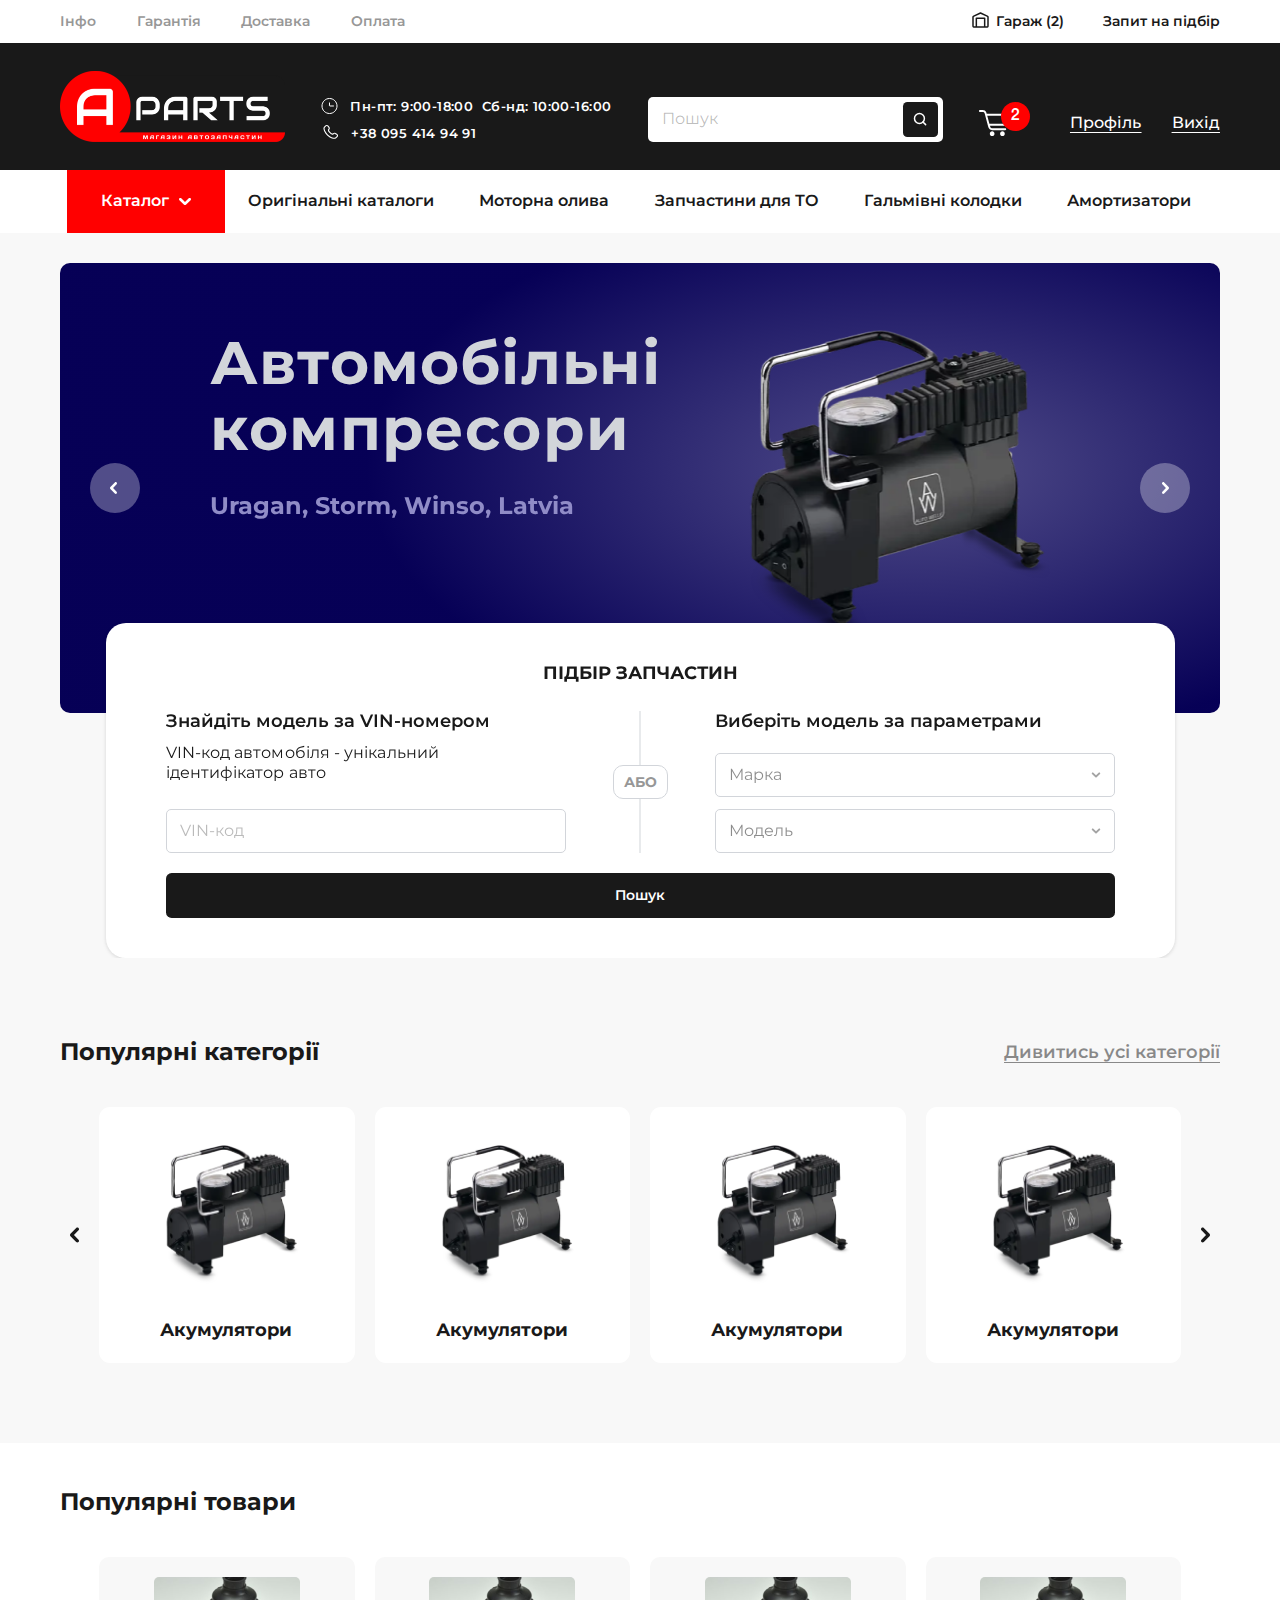
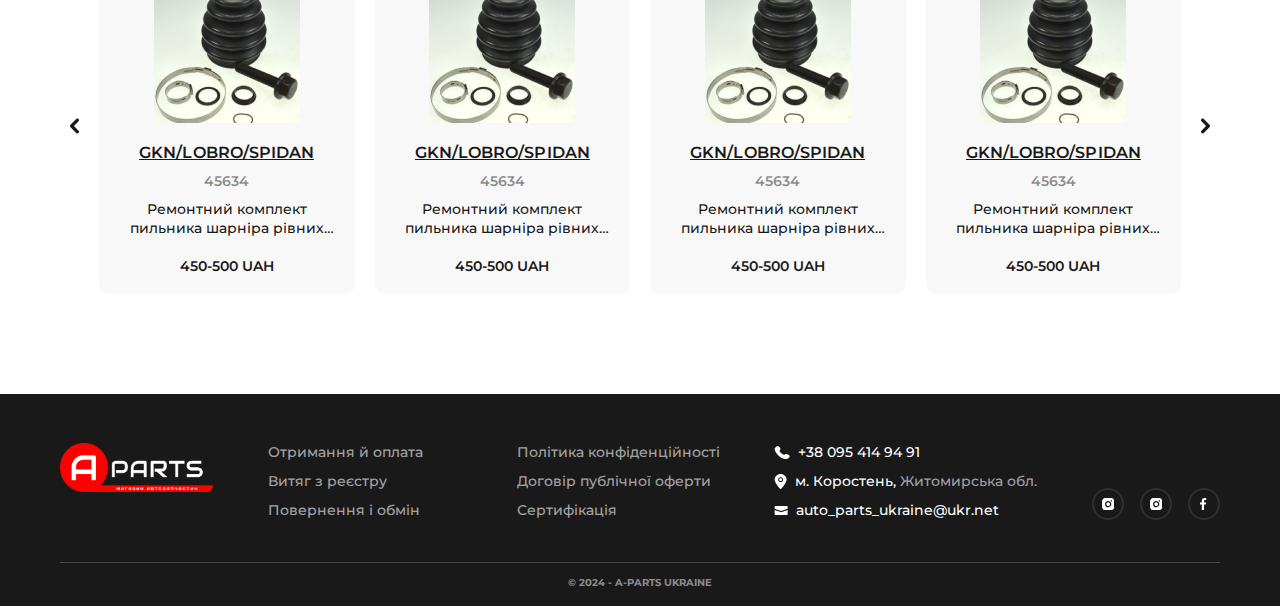
==== commit e3b46100: "fix" ====
--- a/index.html
+++ b/index.html
@@ -210,8 +210,6 @@
                         <li>
                             <a href="#">Повернення і обмін</a>
                         </li>
-                    </ul>
-                    <ul>
                         <li>
                             <a href="#">Політика конфіденційності</a>
                         </li>
--- a/css/style.css
+++ b/css/style.css
@@ -149,17 +149,36 @@
         max-width: 480px;
     }
     main.main {
-        padding-top: 242.42px;
+        padding-top: 203.52px;
     }
 }
 .header{
-    position: fixed;
+    position: absolute;
     top: 0;
     left: 0;
     right: 0;
     background-color: #fff;
     z-index: 100;
 }
+
+
+.header.scroll .header__inner {
+    animation: 0.4s ease 0s 1 normal none running headerIn;
+    width: 100%;
+    position: fixed;
+    top: 0px;
+    left: 0px;
+    padding: 16px 0 28px;
+}
+@keyframes headerIn {
+    0% {
+        transform: translate3d(0px, -100px, 0px);
+    }  
+    100% {
+        transform: translate3d(0px, 0px, 0px);
+    }
+  }
+
 .header__top{
     padding: 12px 0;
     display: flex;
@@ -414,6 +433,7 @@
     opacity: 0;
     pointer-events: none;
     transition: all .1s ease;
+    box-shadow: 0px 1px 4px 0px rgba(12, 12, 13, 0.10), 0px 1px 4px 0px rgba(12, 12, 13, 0.05);
 }
 .header__link-open.active ~ .header__link-menu{
     opacity: 1;
@@ -468,6 +488,11 @@
     }
 }
 @media (max-width: 767px) {
+    .header.scroll .header__inner{
+        top: -78px;
+        animation: none;
+        padding: 20px 0;
+    }
     .header__top{
         flex-direction: column;
         gap: 20px;
@@ -475,6 +500,9 @@
     }
     .header__top-end{
         max-width: 224px;
+    }
+    .header__top-menu{
+        display: none;
     }
     .header__top-menu ul li a,
     .header__top-request,
@@ -599,7 +627,7 @@
     .header__menu-content{
         position: fixed;
         inset: 0;
-        top: 172px;
+        top: 133px;
         overflow: auto;
         background-color: var(--color-dark);
         padding: 16px 0 35px;
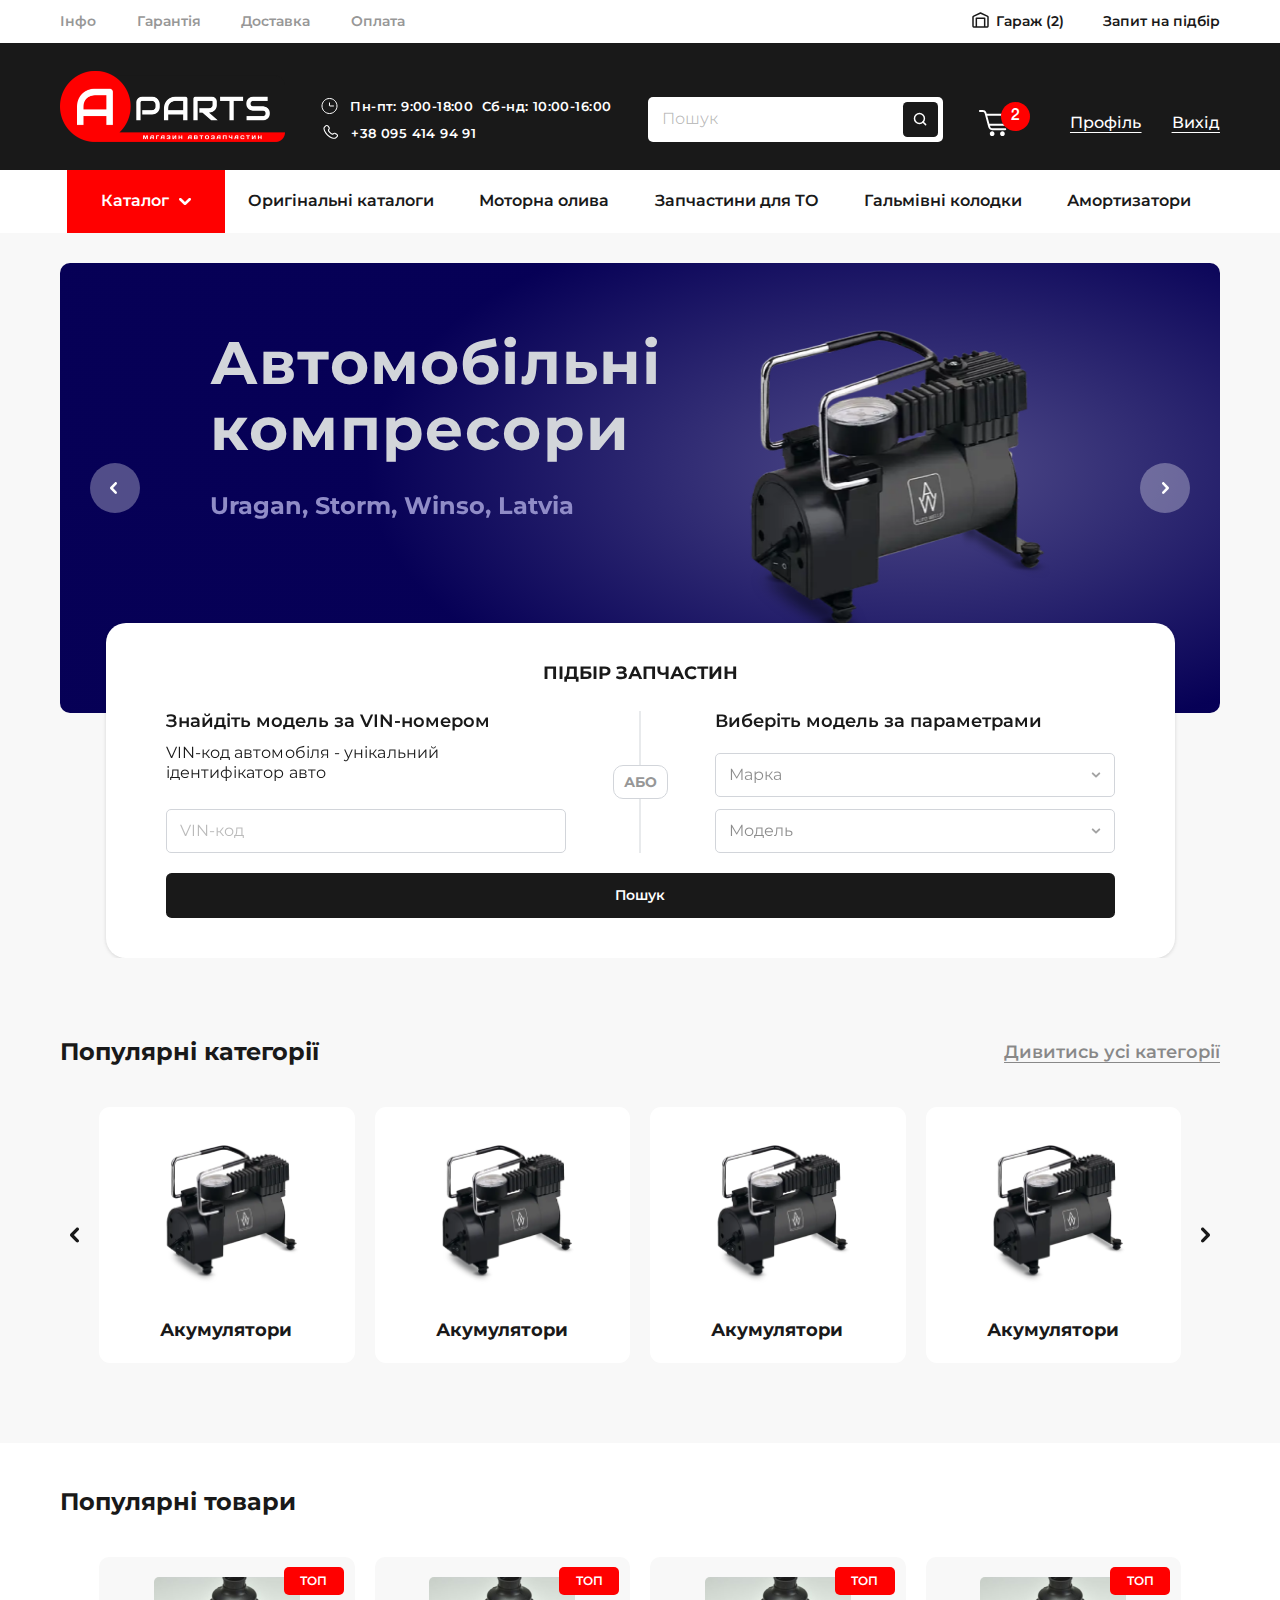
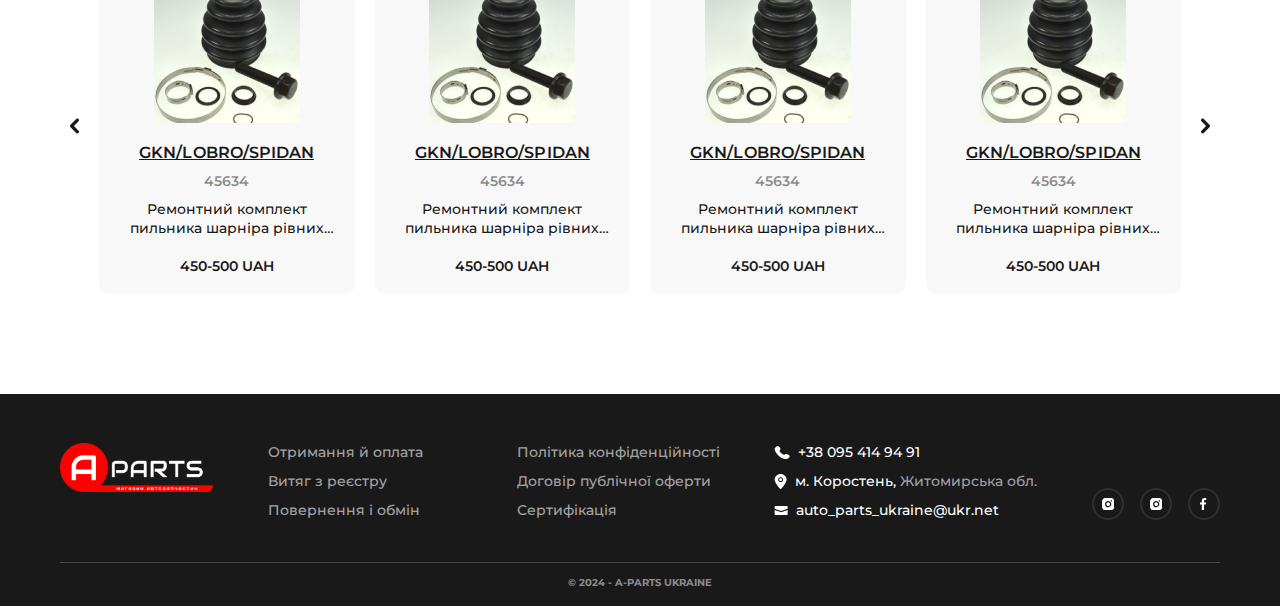
==== commit b66b2e52: "fix" ====
--- a/index.html
+++ b/index.html
@@ -410,6 +410,7 @@
                         <div class="popular__slider">
                             <div class="swiper-wrapper">
                                 <div class="popular__product-slide swiper-slide">
+                                    <p class="popular__product-label">ТОП</p>
                                     <a class="popular__product-slide-image" href="#">
                                         <img src="img/popular/slide-2.png" alt="">
                                     </a>
@@ -425,6 +426,7 @@
                                     <p>450-500 UAH</p>
                                 </div>
                                 <div class="popular__product-slide swiper-slide">
+                                    <p class="popular__product-label">ТОП</p>
                                     <a class="popular__product-slide-image" href="#">
                                         <img src="img/popular/slide-2.png" alt="">
                                     </a>
@@ -440,6 +442,7 @@
                                     <p>450-500 UAH</p>
                                 </div>
                                 <div class="popular__product-slide swiper-slide">
+                                    <p class="popular__product-label">ТОП</p>
                                     <a class="popular__product-slide-image" href="#">
                                         <img src="img/popular/slide-2.png" alt="">
                                     </a>
@@ -455,6 +458,7 @@
                                     <p>450-500 UAH</p>
                                 </div>
                                 <div class="popular__product-slide swiper-slide">
+                                    <p class="popular__product-label">ТОП</p>
                                     <a class="popular__product-slide-image" href="#">
                                         <img src="img/popular/slide-2.png" alt="">
                                     </a>
@@ -470,6 +474,7 @@
                                     <p>450-500 UAH</p>
                                 </div>
                                 <div class="popular__product-slide swiper-slide">
+                                    <p class="popular__product-label">ТОП</p>
                                     <a class="popular__product-slide-image" href="#">
                                         <img src="img/popular/slide-2.png" alt="">
                                     </a>
@@ -485,6 +490,7 @@
                                     <p>450-500 UAH</p>
                                 </div>
                                 <div class="popular__product-slide swiper-slide">
+                                    <p class="popular__product-label">ТОП</p>
                                     <a class="popular__product-slide-image" href="#">
                                         <img src="img/popular/slide-2.png" alt="">
                                     </a>
--- a/css/index.css
+++ b/css/index.css
@@ -386,6 +386,24 @@
     justify-content: space-between;
     align-items: center;
     gap: 20px;
+    position: relative;
+}
+.popular__product-label{
+    position: absolute;
+    top: 10px;
+    right: 11px;
+    border-radius: 5px;
+    background: var(--color-red);
+    width: 60px;
+    height: 28px;
+    display: flex;
+    align-items: center;
+    justify-content: center;
+    color: var(--color-white);
+    font-size: 12px;
+    font-weight: 700;
+    line-height: 125%;
+
 }
 .popular__product-slide-image{
     width: 100%;
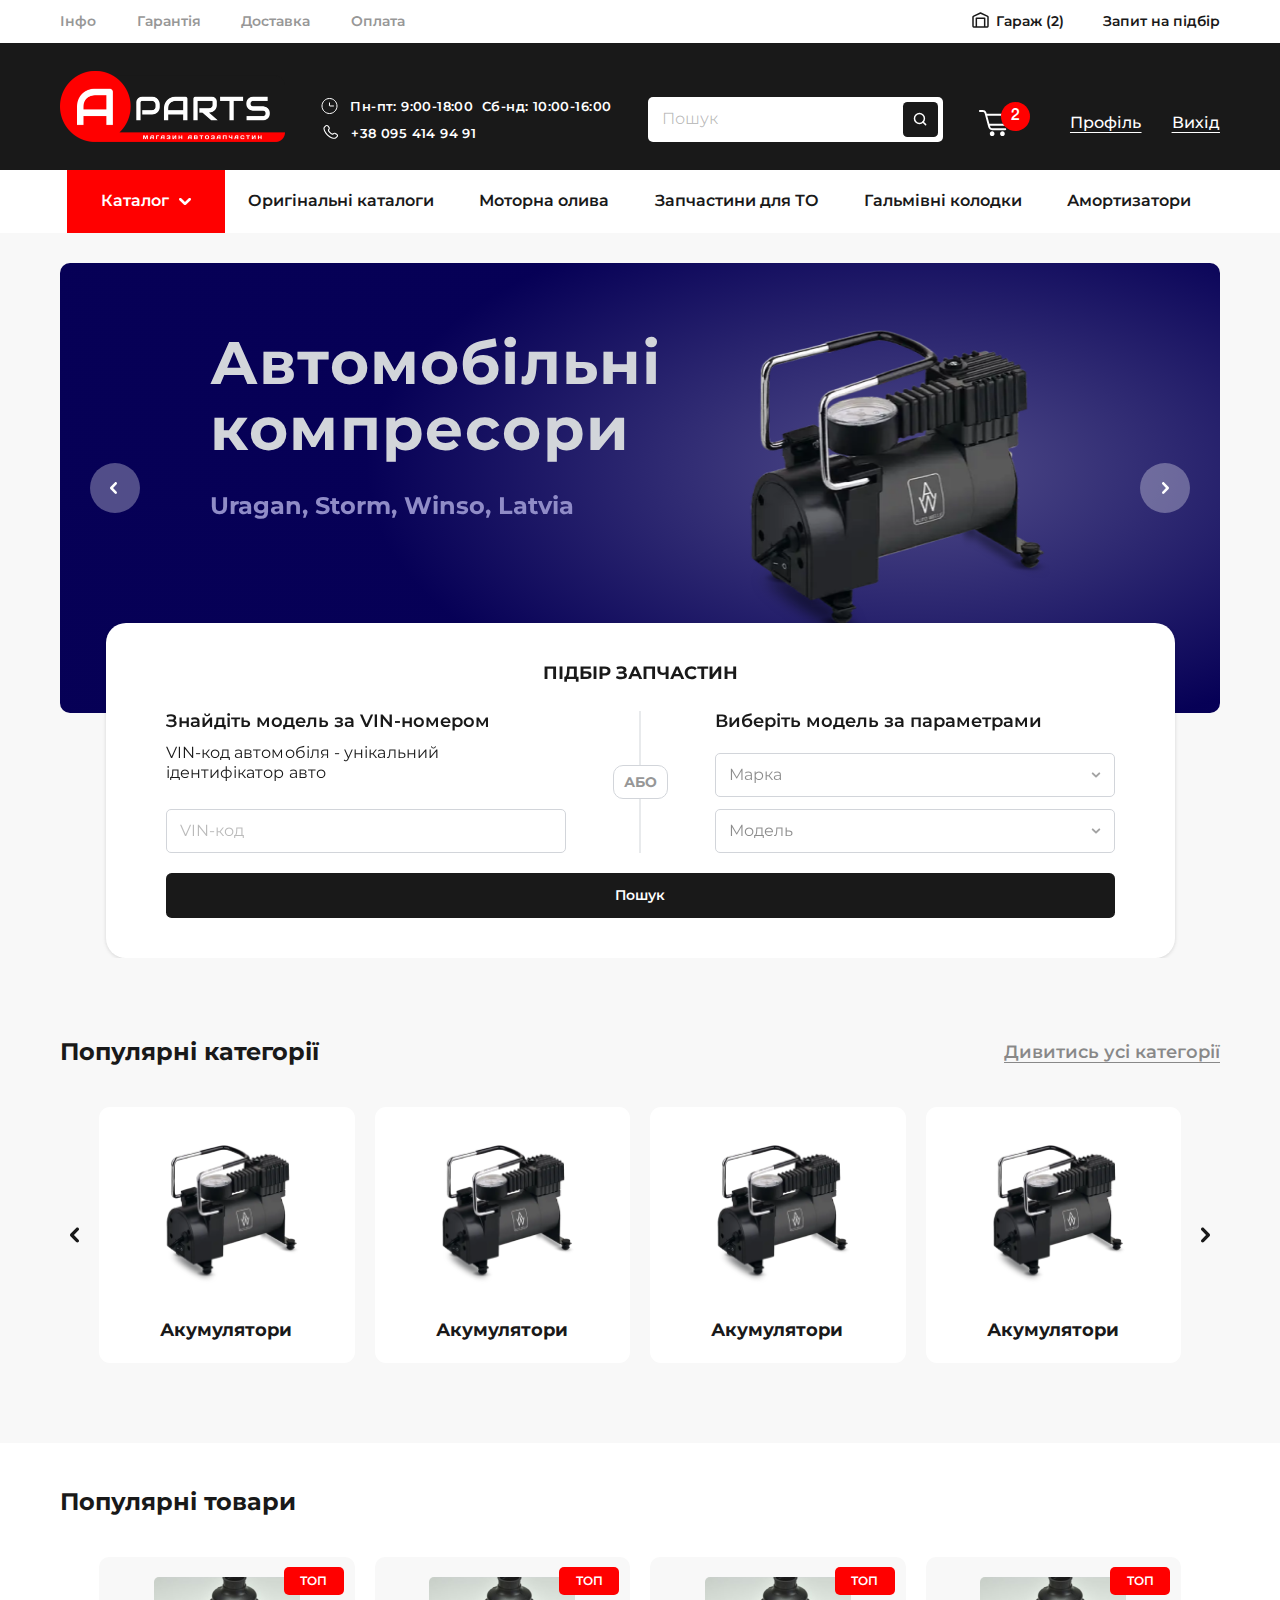
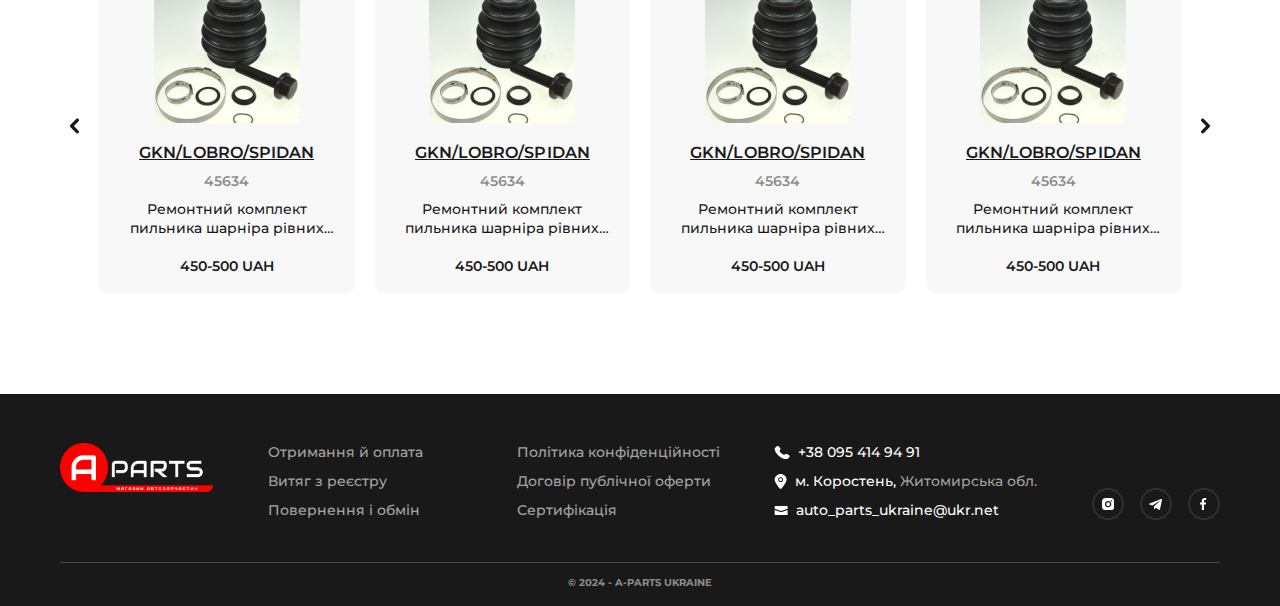
==== commit 9942e375: "fix styles" ====
--- a/index.html
+++ b/index.html
@@ -13,7 +13,7 @@
 </head>
 <body class="body"> 
     <header class="header">
-        <div class="container">
+        <div class="wrapper">
             <div class="header__top">
                 <nav class="header__top-menu">
                     <ul>
@@ -46,7 +46,7 @@
             </div>
         </div>
         <div class="header__inner">
-            <div class="container">
+            <div class="wrapper">
                 <div class="header__about-mobile">
                     <p class="header__about-item">
                         <svg xmlns="http://www.w3.org/2000/svg" width="17" height="16" viewBox="0 0 17 16" fill="none">
@@ -151,7 +151,7 @@
             </div>
         </div>      
         <div class="header__menu-content">
-            <div class="container">
+            <div class="wrapper">
                 <div class="header__menu-top">
                     <p class="header__menu-name">Меню</p>
                     <button class="header__menu-close">
@@ -227,7 +227,7 @@
 
     <main class="main">
         <section class="hero">
-            <div class="container">
+            <div class="wrapper">
                 <div class="hero__inner">
                     <div class="hero__slider">
                         <div class="swiper-wrapper">
@@ -316,7 +316,7 @@
         </section>
 
         <section class="popular">
-            <div class="container">
+            <div class="wrapper">
                 <div class="popular__inner">
                     <div class="popular__top">
                         <h2>Популярні категорії</h2>
@@ -396,7 +396,7 @@
 
 
         <section class="popular popular-bg">
-            <div class="container">
+            <div class="wrapper">
                 <div class="popular__inner">
                     <div class="popular__top">
                         <h2>Популярні товари</h2>
@@ -521,7 +521,7 @@
     </main>
 
     <footer class="footer">
-        <div class="container">
+        <div class="wrapper">
             <div class="footer__inner">
                 <div class="footer__top">
                     <a class="footer__logo" href="index.html">
@@ -586,16 +586,8 @@
                             </svg>
                         </a>
                         <a class="footer__social-item" href="#" target="_blank">
-                            <svg xmlns="http://www.w3.org/2000/svg" width="12" height="12" viewBox="0 0 12 12" fill="none">
-                                <g clip-path="url(#clip0_5_3203)">
-                                  <path d="M12.268 3.63267C12.2612 3.1159 12.1643 2.60426 11.9817 2.12065C11.8234 1.71273 11.5815 1.34226 11.2717 1.03292C10.9618 0.723575 10.5907 0.482162 10.1821 0.324102C9.70395 0.144896 9.19877 0.0479953 8.6881 0.0375277C8.03062 0.00818789 7.82216 0 6.15316 0C4.48416 0 4.27024 4.57531e-08 3.61754 0.0375277C3.1071 0.0480722 2.60216 0.144971 2.12418 0.324102C1.71552 0.482052 1.34437 0.723426 1.0345 1.03278C0.724631 1.34214 0.482855 1.71266 0.324642 2.12065C0.144777 2.59768 0.0479262 3.1019 0.0382736 3.61152C0.00888493 4.2686 0 4.4767 0 6.14293C0 7.80915 -5.09215e-09 8.02204 0.0382736 8.67434C0.0485254 9.18471 0.144893 9.68826 0.324642 10.1666C0.48312 10.5744 0.725077 10.9448 1.03505 11.254C1.34503 11.5633 1.7162 11.8045 2.12487 11.9624C2.60153 12.1488 3.10657 12.2527 3.61822 12.2695C4.27639 12.2988 4.48484 12.3077 6.15385 12.3077C7.82285 12.3077 8.03677 12.3077 8.68947 12.2695C9.20012 12.2594 9.70533 12.1628 10.1835 11.9836C10.592 11.8253 10.963 11.5839 11.2728 11.2746C11.5827 10.9652 11.8245 10.5949 11.983 10.187C12.1628 9.70942 12.2592 9.20586 12.2694 8.69481C12.2988 8.03841 12.3077 7.83031 12.3077 6.1634C12.3063 4.49717 12.3063 4.28565 12.268 3.63267ZM6.14906 9.29388C4.40351 9.29388 2.98944 7.88216 2.98944 6.13952C2.98944 4.39687 4.40351 2.98515 6.14906 2.98515C6.98704 2.98515 7.79071 3.31749 8.38325 3.90904C8.97579 4.5006 9.30868 5.30293 9.30868 6.13952C9.30868 6.97611 8.97579 7.77843 8.38325 8.36999C7.79071 8.96155 6.98704 9.29388 6.14906 9.29388ZM9.43444 3.60401C9.33766 3.6041 9.24181 3.58514 9.15238 3.54821C9.06295 3.51128 8.9817 3.4571 8.91327 3.38878C8.84483 3.32046 8.79056 3.23934 8.75357 3.15006C8.71658 3.06078 8.69758 2.96509 8.69767 2.86847C8.69767 2.77193 8.71672 2.67632 8.75373 2.58713C8.79074 2.49793 8.84498 2.41688 8.91337 2.34861C8.98175 2.28034 9.06293 2.22619 9.15228 2.18924C9.24163 2.15229 9.33739 2.13327 9.4341 2.13327C9.5308 2.13327 9.62657 2.15229 9.71591 2.18924C9.80526 2.22619 9.88644 2.28034 9.95483 2.34861C10.0232 2.41688 10.0775 2.49793 10.1145 2.58713C10.1515 2.67632 10.1705 2.77193 10.1705 2.86847C10.1705 3.27514 9.84109 3.60401 9.43444 3.60401Z" fill="white"/>
-                                  <path d="M6.15659 8.00264C7.17722 8.00264 8.00459 7.17526 8.00459 6.15464C8.00459 5.13402 7.17722 4.30664 6.15659 4.30664C5.13597 4.30664 4.30859 5.13402 4.30859 6.15464C4.30859 7.17526 5.13597 8.00264 6.15659 8.00264Z" fill="white"/>
-                                </g>
-                                <defs>
-                                  <clipPath id="clip0_5_3203">
-                                    <rect width="12" height="12" fill="white"/>
-                                  </clipPath>
-                                </defs>
+                            <svg xmlns="http://www.w3.org/2000/svg" width="13" height="11" viewBox="0 0 13 11" fill="none">
+                                <path d="M12.963 1.00141L11.0012 10.336C10.8532 10.9948 10.4672 11.1588 9.91871 10.8484L6.92961 8.62602L5.48729 10.0256C5.32768 10.1867 5.19419 10.3214 4.88657 10.3214L5.10132 7.24984L10.6413 2.19897C10.8822 1.9823 10.5891 1.86225 10.267 2.07892L3.41813 6.42999L0.469657 5.49887C-0.171695 5.29684 -0.183303 4.85178 0.603151 4.5414L12.1359 0.0585783C12.6699 -0.143456 13.1371 0.178628 12.963 1.00141Z" fill="white"/>
                             </svg>
                         </a>
                         <a class="footer__social-item" href="#" target="_blank">
--- a/css/style.css
+++ b/css/style.css
@@ -75,7 +75,8 @@
     -moz-osx-font-smoothing: inherit;
     -webkit-appearance: none;
 }
-input{
+input,
+textarea{
     outline: none;
     border: none;
     background-color: var(--color-white);
@@ -114,7 +115,7 @@
 main.main{
     padding-top: 232.66px;
 }
-.container{
+.wrapper{
     max-width: 1190px;
     padding: 0 15px;
     margin: 0 auto;
@@ -128,8 +129,17 @@
     font-weight: 600;
     line-height: 120%;
 }
+.navigation{
+    content: '';
+    background-image: url("data:image/svg+xml, %3Csvg xmlns='http://www.w3.org/2000/svg' width='20' height='12' viewBox='0 0 20 12' fill='none'%3E%3Cpath d='M19 6.75C19.4142 6.75 19.75 6.41421 19.75 6C19.75 5.58579 19.4142 5.25 19 5.25V6.75ZM0.469669 5.46967C0.176777 5.76256 0.176777 6.23744 0.469669 6.53033L5.24264 11.3033C5.53553 11.5962 6.01041 11.5962 6.3033 11.3033C6.59619 11.0104 6.59619 10.5355 6.3033 10.2426L2.06066 6L6.3033 1.75736C6.59619 1.46447 6.59619 0.989593 6.3033 0.696699C6.01041 0.403806 5.53553 0.403806 5.24264 0.696699L0.469669 5.46967ZM19 5.25L1 5.25V6.75L19 6.75V5.25Z' fill='%23191919'/%3E%3C/svg%3E");
+    background-repeat: no-repeat;
+    background-position: center left;
+    padding-left: 27px;
+    font-weight: 600;
+    line-height: 120%;
+}
 @media (max-width: 1279px) {
-    .container{
+    .wrapper{
         max-width: 1000px;
     }
     main.main{
@@ -137,7 +147,7 @@
     }
 }
 @media (max-width: 999px) {
-    .container{
+    .wrapper{
         max-width: 768px;
     }
     main.main{
@@ -145,7 +155,7 @@
     }
 }
 @media (max-width: 767px) {
-    .container{
+    .wrapper{
         max-width: 480px;
     }
     main.main {
@@ -160,8 +170,6 @@
     background-color: #fff;
     z-index: 100;
 }
-
-
 .header.scroll .header__inner {
     animation: 0.4s ease 0s 1 normal none running headerIn;
     width: 100%;
@@ -637,7 +645,7 @@
     .header__menu-content.active{
         transform: translateX(0);
     }
-    .header__menu-content .container{
+    .header__menu-content .wrapper{
         display: flex;
         flex-direction: column;
         gap: 40px;
--- a/css/index.css
+++ b/css/index.css
@@ -443,6 +443,9 @@
     overflow: hidden;
     text-overflow: ellipsis;
 }
+.popular__product-content h3:hover{
+    text-decoration: none;
+}
 .popular__product-block p:first-of-type{
     text-align: center;
     color: rgba(25, 25, 25, 0.50);
